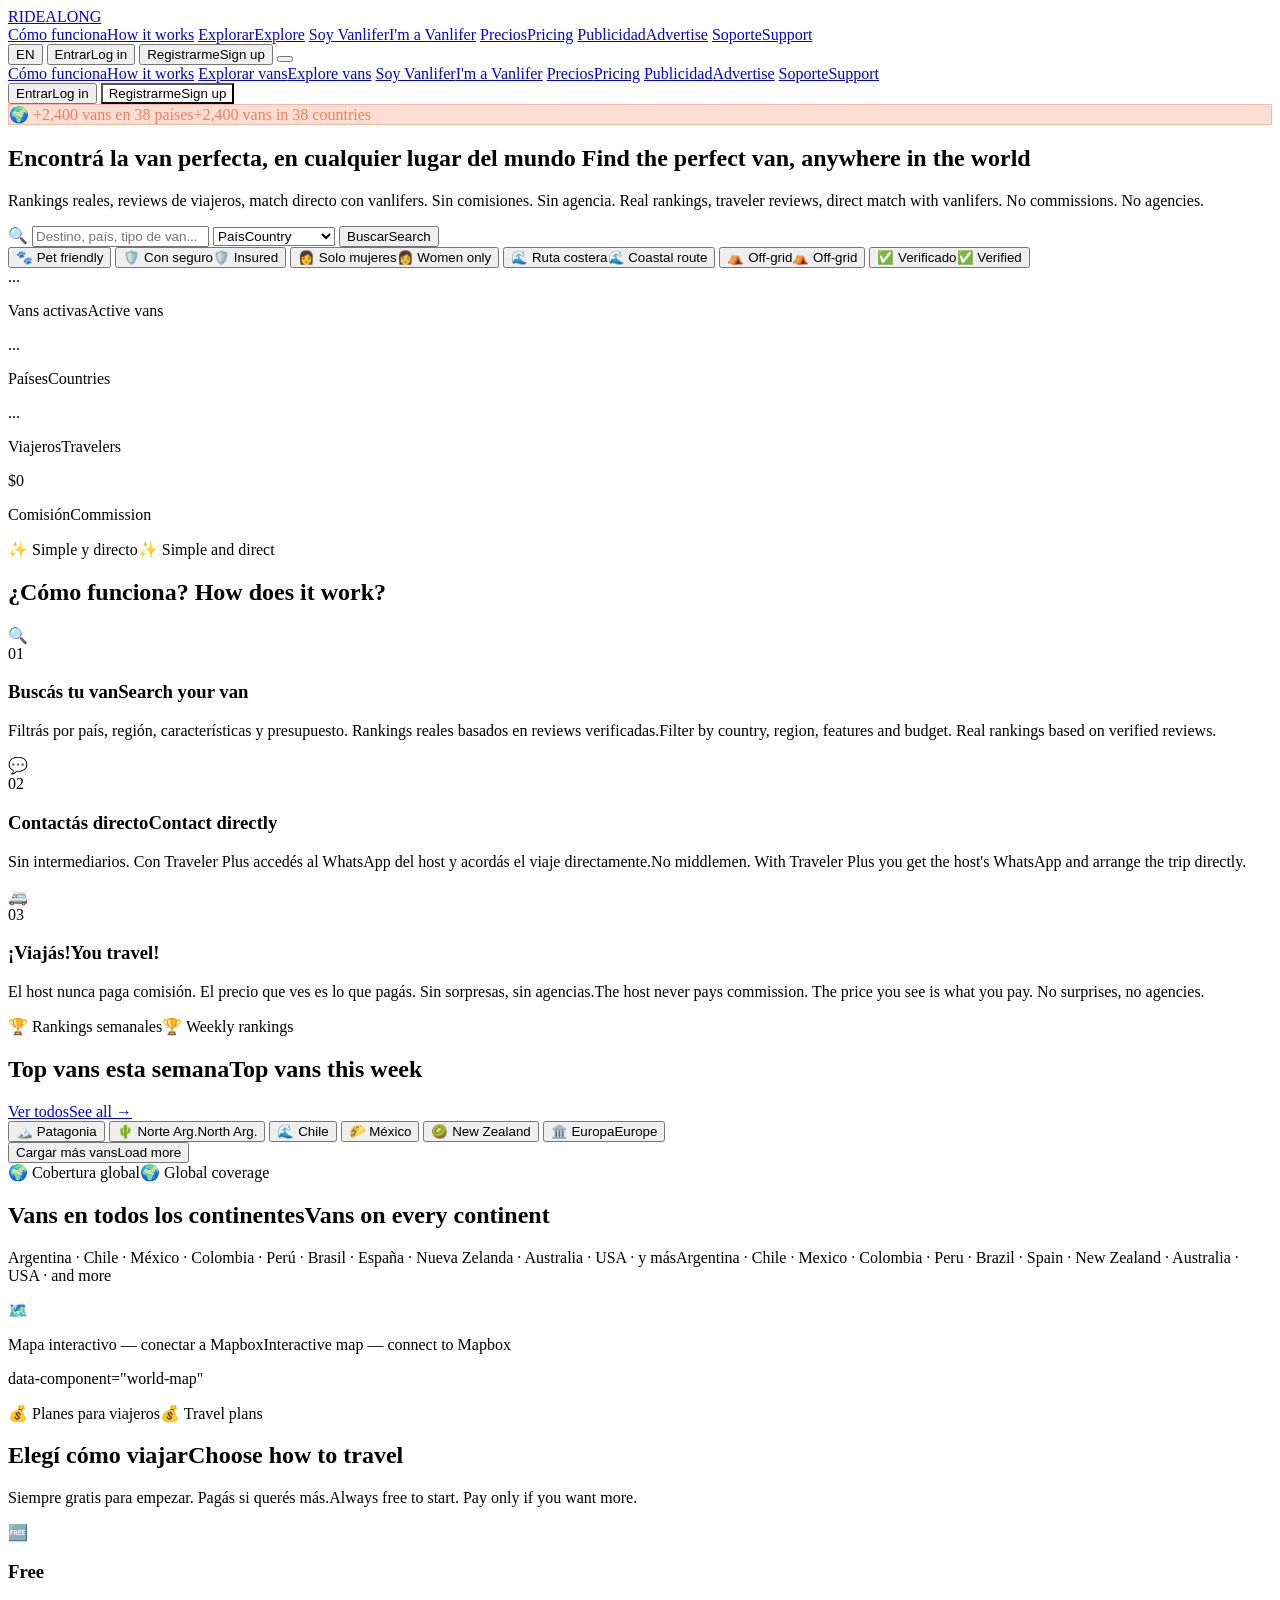
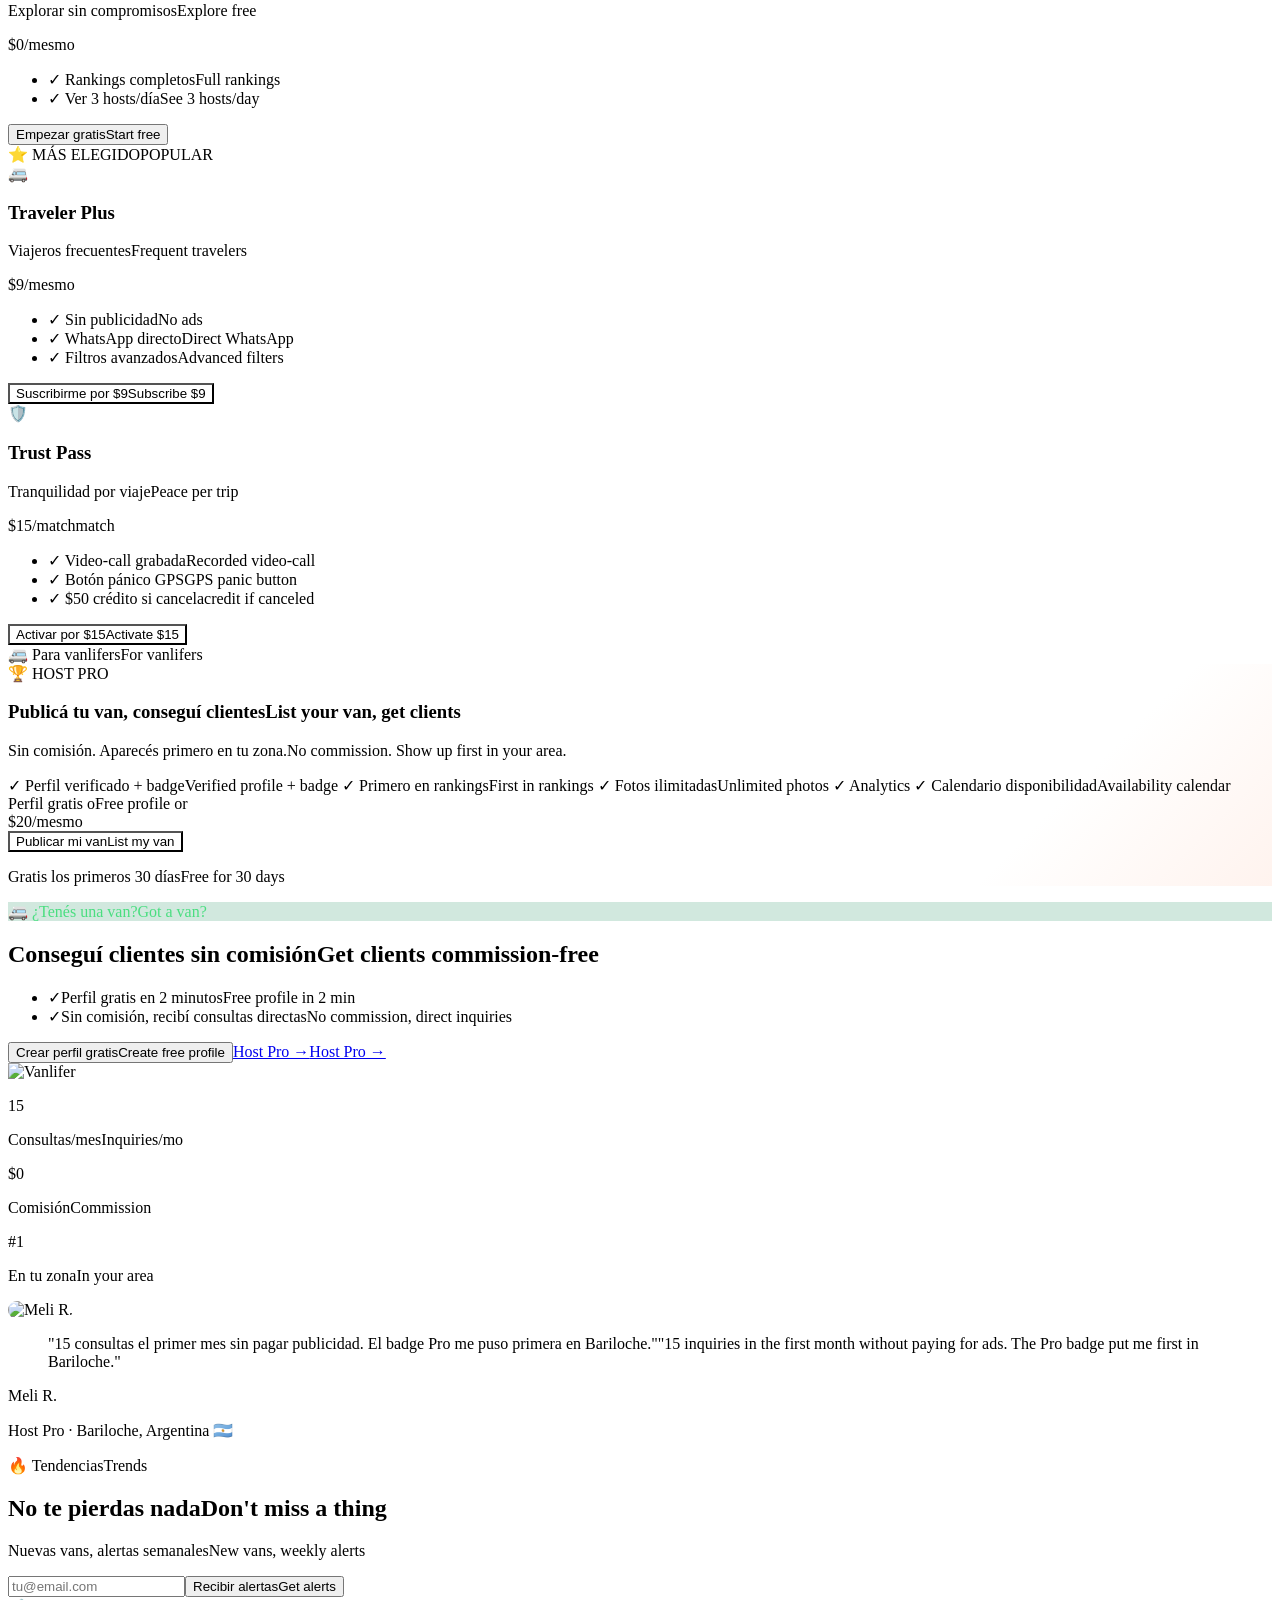
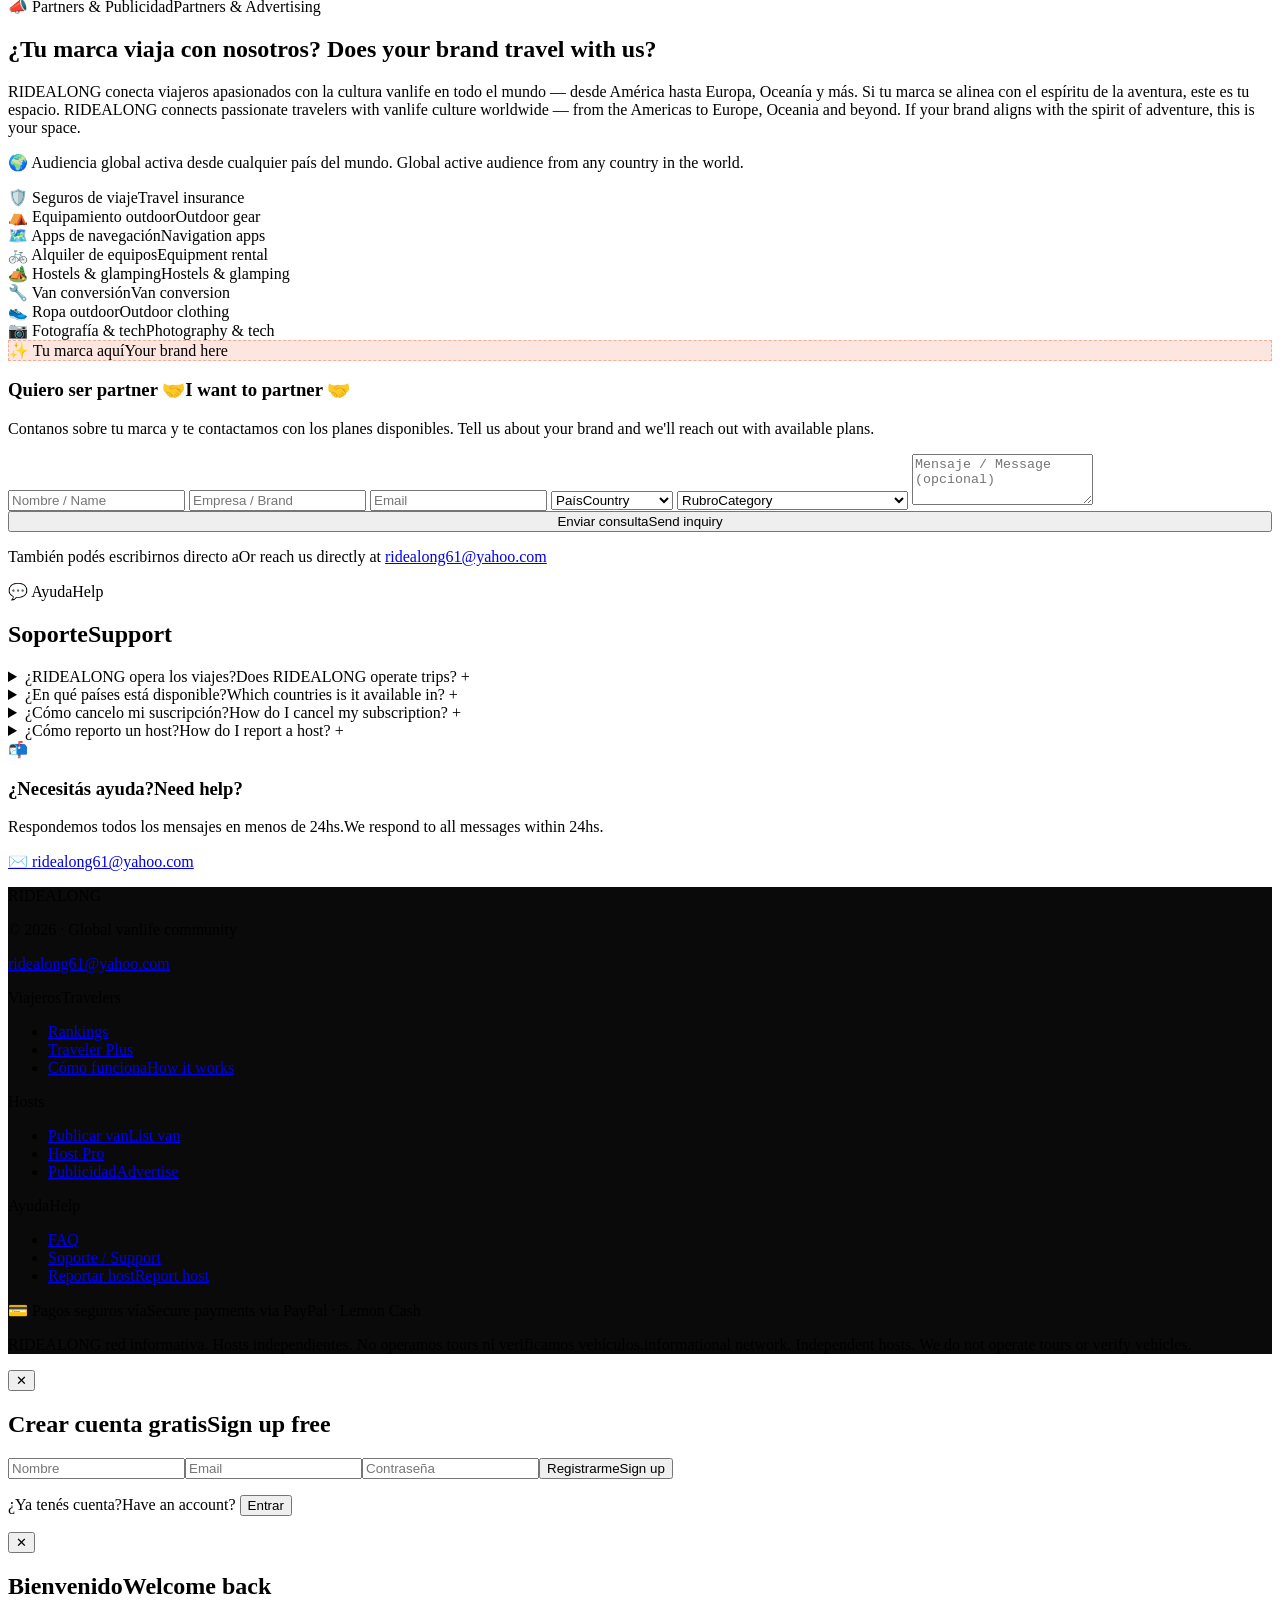
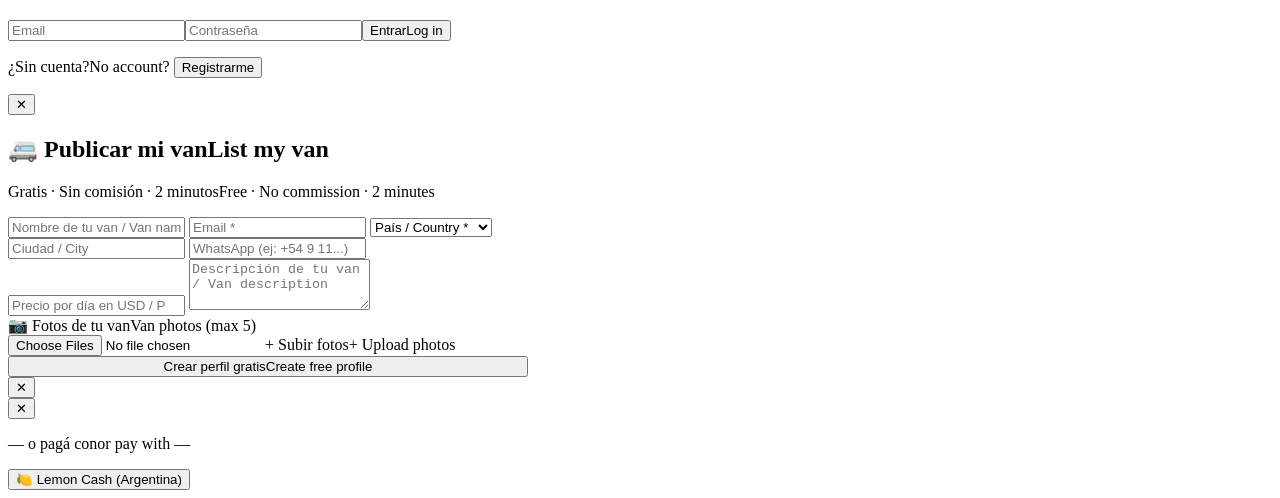
==== index.html @ 1cb4a9cb "Rename deepseek_html_20260612_bc95d0.html to index.html" ====
<!DOCTYPE html>
<html lang="es" data-lang="es">
<head>
  <meta charset="UTF-8">
  <meta name="viewport" content="width=device-width, initial-scale=1.0, maximum-scale=5.0, user-scalable=yes">
  <title>RIDEALONG — Find Your Van, Anywhere</title>
  <script src="https://cdn.tailwindcss.com"></script>
  <link href="https://fonts.googleapis.com/css2?family=Syne:wght@400;600;700;800&family=Inter:wght@400;500;600&display=swap" rel="stylesheet">
  <link rel="stylesheet" href="styles.css">
</head>
<body>

<nav>
  <div class="max-w-7xl mx-auto px-4 py-2 flex items-center justify-between">
    <a href="#" class="syne text-xl font-black text-white tracking-tight">RIDE<span style="color:var(--orange)">ALONG</span></a>
    <div class="hidden md:flex items-center gap-5 text-sm text-gray-300">
      <a href="#how" class="hover:text-white transition"><span class="lang-es">Cómo funciona</span><span class="lang-en">How it works</span></a>
      <a href="#explore" class="hover:text-white transition"><span class="lang-es">Explorar</span><span class="lang-en">Explore</span></a>
      <a href="#hosts" class="hover:text-white transition"><span class="lang-es">Soy Vanlifer</span><span class="lang-en">I'm a Vanlifer</span></a>
      <a href="#pricing" class="hover:text-white transition"><span class="lang-es">Precios</span><span class="lang-en">Pricing</span></a>
      <a href="#advertise" class="hover:text-white transition"><span class="lang-es">Publicidad</span><span class="lang-en">Advertise</span></a>
      <a href="#support" class="hover:text-white transition"><span class="lang-es">Soporte</span><span class="lang-en">Support</span></a>
    </div>
    <div class="flex items-center gap-2">
      <button onclick="toggleLang()" class="flex items-center justify-center text-xs font-semibold text-gray-400 hover:text-white transition border border-gray-700 rounded-full w-9 h-9" id="langBtn">EN</button>
      <button onclick="openModal('login')" class="text-sm text-gray-300 hover:text-white transition hidden sm:block"><span class="lang-es">Entrar</span><span class="lang-en">Log in</span></button>
      <button onclick="openModal('signup')" class="btn-primary text-sm py-2 px-3 hidden sm:inline-flex"><span class="lang-es">Registrarme</span><span class="lang-en">Sign up</span></button>
      <button onclick="toggleMobileMenu()" class="md:hidden flex flex-col gap-1.5 p-2" id="hamburger">
        <span class="block w-6 h-0.5 bg-white transition-all" id="hb1"></span>
        <span class="block w-6 h-0.5 bg-white transition-all" id="hb2"></span>
        <span class="block w-6 h-0.5 bg-white transition-all" id="hb3"></span>
      </button>
    </div>
  </div>
  <div id="mobileMenu" class="hidden md:hidden bg-black/95 border-t border-white/10 px-4 py-4 flex flex-col gap-3 text-sm text-gray-300">
    <a href="#how" onclick="closeMobileMenu()" class="py-2 border-b border-white/5"><span class="lang-es">Cómo funciona</span><span class="lang-en">How it works</span></a>
    <a href="#explore" onclick="closeMobileMenu()" class="py-2 border-b border-white/5"><span class="lang-es">Explorar vans</span><span class="lang-en">Explore vans</span></a>
    <a href="#hosts" onclick="closeMobileMenu()" class="py-2 border-b border-white/5"><span class="lang-es">Soy Vanlifer</span><span class="lang-en">I'm a Vanlifer</span></a>
    <a href="#pricing" onclick="closeMobileMenu()" class="py-2 border-b border-white/5"><span class="lang-es">Precios</span><span class="lang-en">Pricing</span></a>
    <a href="#advertise" onclick="closeMobileMenu()" class="py-2 border-b border-white/5"><span class="lang-es">Publicidad</span><span class="lang-en">Advertise</span></a>
    <a href="#support" onclick="closeMobileMenu()" class="py-2 border-b border-white/5"><span class="lang-es">Soporte</span><span class="lang-en">Support</span></a>
    <div class="flex gap-2 pt-2">
      <button onclick="openModal('login'); closeMobileMenu();" class="flex-1 py-2 rounded-xl border border-white/20 text-white text-sm"><span class="lang-es">Entrar</span><span class="lang-en">Log in</span></button>
      <button onclick="openModal('signup'); closeMobileMenu();" class="flex-1 py-2 rounded-xl font-bold text-sm text-white" style="background:var(--orange)"><span class="lang-es">Registrarme</span><span class="lang-en">Sign up</span></button>
    </div>
  </div>
</nav>

<section class="hero pt-16">
  <div class="hero-bg"></div>
  <div class="hero-gradient"></div>
  <div class="relative z-10 max-w-7xl mx-auto px-4 py-16 sm:py-24">
    <div class="max-w-3xl">
      <div class="badge mb-5" style="background:rgba(240,90,40,0.2); color:#F08060; border: 1px solid rgba(240,90,40,0.3);">
        🌍 <span class="lang-es">+2,400 vans en 38 países</span><span class="lang-en">+2,400 vans in 38 countries</span>
      </div>
      <h1 class="syne font-black text-white mb-5">
        <span class="lang-es-block">Encontrá la van perfecta, <span style="color:var(--amber)">en cualquier lugar del mundo</span></span>
        <span class="lang-en-block">Find the perfect van, <span style="color:var(--amber)">anywhere in the world</span></span>
      </h1>
      <p class="text-gray-300 mb-8 max-w-xl leading-relaxed">
        <span class="lang-es">Rankings reales, reviews de viajeros, match directo con vanlifers. Sin comisiones. Sin agencia.</span>
        <span class="lang-en">Real rankings, traveler reviews, direct match with vanlifers. No commissions. No agencies.</span>
      </p>
      <div class="search-bar mb-6">
        <span class="text-gray-400 hidden sm:inline">🔍</span>
        <input type="text" id="heroSearch" placeholder="Destino, país, tipo de van..." />
        <select id="countryFilter">
          <option value=""><span class="lang-es">País</span><span class="lang-en">Country</span></option>
          <option value="ar">Argentina 🇦🇷</option><option value="cl">Chile 🇨🇱</option><option value="mx">México 🇲🇽</option>
          <option value="co">Colombia 🇨🇴</option><option value="pe">Perú 🇵🇪</option><option value="br">Brasil 🇧🇷</option>
          <option value="us">USA 🇺🇸</option><option value="es">España 🇪🇸</option>
          <option value="nz">New Zealand 🇳🇿</option><option value="au">Australia 🇦🇺</option>
        </select>
        <button class="btn-primary" onclick="handleSearch()"><span class="lang-es">Buscar</span><span class="lang-en">Search</span></button>
      </div>
      <div class="scroll-x">
        <div class="flex gap-2" style="min-width: max-content;">
          <button class="pill active" onclick="togglePill(this)">🐾 Pet friendly</button>
          <button class="pill" onclick="togglePill(this)"><span class="lang-es">🛡️ Con seguro</span><span class="lang-en">🛡️ Insured</span></button>
          <button class="pill" onclick="togglePill(this)"><span class="lang-es">👩 Solo mujeres</span><span class="lang-en">👩 Women only</span></button>
          <button class="pill" onclick="togglePill(this)"><span class="lang-es">🌊 Ruta costera</span><span class="lang-en">🌊 Coastal route</span></button>
          <button class="pill" onclick="togglePill(this)"><span class="lang-es">⛺ Off-grid</span><span class="lang-en">⛺ Off-grid</span></button>
          <button class="pill" onclick="togglePill(this)"><span class="lang-es">✅ Verificado</span><span class="lang-en">✅ Verified</span></button>
        </div>
      </div>
    </div>
  </div>
</section>

<section style="background:var(--dark);" class="py-12 px-4">
  <div class="max-w-7xl mx-auto grid grid-cols-2 sm:grid-cols-4 gap-6 text-center">
    <div><div class="stat-num text-white" id="stat-vans">...</div><p class="text-gray-400 text-sm mt-2"><span class="lang-es">Vans activas</span><span class="lang-en">Active vans</span></p></div>
    <div><div class="stat-num" style="color:var(--orange)" id="stat-countries">...</div><p class="text-gray-400 text-sm mt-2"><span class="lang-es">Países</span><span class="lang-en">Countries</span></p></div>
    <div><div class="stat-num text-white" id="stat-travelers">...</div><p class="text-gray-400 text-sm mt-2"><span class="lang-es">Viajeros</span><span class="lang-en">Travelers</span></p></div>
    <div><div class="stat-num" style="color:var(--amber)">$0</div><p class="text-gray-400 text-sm mt-2"><span class="lang-es">Comisión</span><span class="lang-en">Commission</span></p></div>
  </div>
</section>

<section id="how" class="py-20 px-4" style="background:var(--sand);">
  <div class="max-w-7xl mx-auto">
    <div class="section-label text-center"><span class="lang-es">✨ Simple y directo</span><span class="lang-en">✨ Simple and direct</span></div>
    <h2 class="syne text-3xl sm:text-5xl font-black text-center mb-14">
      <span class="lang-es-block">¿Cómo funciona?</span>
      <span class="lang-en-block">How does it work?</span>
    </h2>
    <div class="grid grid-cols-1 md:grid-cols-3 gap-8">
      <div class="text-center p-6 bg-white rounded-3xl shadow-sm">
        <div class="text-5xl mb-4">🔍</div>
        <div class="syne text-4xl font-black mb-2" style="color:var(--orange)">01</div>
        <h3 class="syne text-xl font-black mb-3"><span class="lang-es">Buscás tu van</span><span class="lang-en">Search your van</span></h3>
        <p class="text-gray-500 text-sm leading-relaxed"><span class="lang-es">Filtrás por país, región, características y presupuesto. Rankings reales basados en reviews verificadas.</span><span class="lang-en">Filter by country, region, features and budget. Real rankings based on verified reviews.</span></p>
      </div>
      <div class="text-center p-6 rounded-3xl shadow-sm text-white" style="background:var(--dark);">
        <div class="text-5xl mb-4">💬</div>
        <div class="syne text-4xl font-black mb-2" style="color:var(--amber)">02</div>
        <h3 class="syne text-xl font-black mb-3"><span class="lang-es">Contactás directo</span><span class="lang-en">Contact directly</span></h3>
        <p class="text-gray-400 text-sm leading-relaxed"><span class="lang-es">Sin intermediarios. Con Traveler Plus accedés al WhatsApp del host y acordás el viaje directamente.</span><span class="lang-en">No middlemen. With Traveler Plus you get the host's WhatsApp and arrange the trip directly.</span></p>
      </div>
      <div class="text-center p-6 bg-white rounded-3xl shadow-sm">
        <div class="text-5xl mb-4">🚐</div>
        <div class="syne text-4xl font-black mb-2" style="color:var(--green)">03</div>
        <h3 class="syne text-xl font-black mb-3"><span class="lang-es">¡Viajás!</span><span class="lang-en">You travel!</span></h3>
        <p class="text-gray-500 text-sm leading-relaxed"><span class="lang-es">El host nunca paga comisión. El precio que ves es lo que pagás. Sin sorpresas, sin agencias.</span><span class="lang-en">The host never pays commission. The price you see is what you pay. No surprises, no agencies.</span></p>
      </div>
    </div>
  </div>
</section>

<section id="explore" class="py-16 px-4 max-w-7xl mx-auto">
  <div class="section-label"><span class="lang-es">🏆 Rankings semanales</span><span class="lang-en">🏆 Weekly rankings</span></div>
  <div class="flex flex-col sm:flex-row sm:items-end justify-between mb-8 gap-4">
    <h2 class="syne text-3xl sm:text-4xl md:text-5xl font-black"><span class="lang-es-block">Top vans esta semana</span><span class="lang-en-block">Top vans this week</span></h2>
    <a href="#" class="btn-outline self-start"><span class="lang-es">Ver todos</span><span class="lang-en">See all</span> →</a>
  </div>
  <div class="scroll-x mb-6">
    <div class="flex gap-2" style="min-width: max-content;">
      <button class="pill active" onclick="switchTab(this, 'patagonia')">🏔️ Patagonia</button>
      <button class="pill" onclick="switchTab(this, 'norte')">🌵 <span class="lang-es">Norte Arg.</span><span class="lang-en">North Arg.</span></button>
      <button class="pill" onclick="switchTab(this, 'chile')">🌊 Chile</button>
      <button class="pill" onclick="switchTab(this, 'mexico')">🌮 México</button>
      <button class="pill" onclick="switchTab(this, 'newzealand')">🥝 New Zealand</button>
      <button class="pill" onclick="switchTab(this, 'europe')">🏛️ <span class="lang-es">Europa</span><span class="lang-en">Europe</span></button>
    </div>
  </div>
  <div class="grid grid-cols-1 md:grid-cols-3 gap-5" id="vanGrid"></div>
  <div class="text-center mt-8"><button class="btn-outline py-3 px-6" onclick="loadMore()"><span class="lang-es">Cargar más vans</span><span class="lang-en">Load more</span></button></div>
</section>

<section class="py-16 px-4" style="background:var(--dark);">
  <div class="max-w-7xl mx-auto">
    <div class="section-label" style="color:var(--amber)"><span class="lang-es">🌍 Cobertura global</span><span class="lang-en">🌍 Global coverage</span></div>
    <h2 class="syne text-3xl sm:text-4xl md:text-5xl font-black text-white mb-3"><span class="lang-es-block">Vans en todos los continentes</span><span class="lang-en-block">Vans on every continent</span></h2>
    <p class="text-gray-400 mb-8 text-base"><span class="lang-es">Argentina · Chile · México · Colombia · Perú · Brasil · España · Nueva Zelanda · Australia · USA · y más</span><span class="lang-en">Argentina · Chile · Mexico · Colombia · Peru · Brazil · Spain · New Zealand · Australia · USA · and more</span></p>
    <div class="world-map-placeholder"><div class="text-center text-gray-400"><div class="text-5xl mb-3">🗺️</div><p class="text-sm"><span class="lang-es">Mapa interactivo — conectar a Mapbox</span><span class="lang-en">Interactive map — connect to Mapbox</span></p><p class="text-xs text-gray-600 mt-1">data-component="world-map"</p></div>
      <div style="position:absolute;top:45%;left:28%;width:10px;height:10px;background:var(--orange);border-radius:50%;box-shadow:0 0 12px var(--orange);animation:pulse 2s infinite;"></div>
      <div style="position:absolute;top:55%;left:25%;width:8px;height:8px;background:var(--amber);border-radius:50%;box-shadow:0 0 10px var(--amber);animation:pulse 2.3s infinite;"></div>
      <div style="position:absolute;top:40%;left:48%;width:8px;height:8px;background:var(--orange);border-radius:50%;box-shadow:0 0 10px var(--orange);animation:pulse 1.8s infinite;"></div>
      <div style="position:absolute;top:35%;left:75%;width:10px;height:10px;background:var(--amber);border-radius:50%;box-shadow:0 0 12px var(--amber);animation:pulse 2.5s infinite;"></div>
      <div style="position:absolute;top:62%;left:82%;width:8px;height:8px;background:var(--orange);border-radius:50%;animation:pulse 2s infinite;"></div>
      <div style="position:absolute;top:30%;left:20%;width:7px;height:7px;background:var(--amber);border-radius:50%;animation:pulse 2.8s infinite;"></div>
    </div>
  </div>
</section>

<section id="pricing" class="py-16 px-4" style="background:var(--sand);">
  <div class="max-w-7xl mx-auto">
    <div class="section-label text-center"><span class="lang-es">💰 Planes para viajeros</span><span class="lang-en">💰 Travel plans</span></div>
    <h2 class="syne text-3xl sm:text-4xl md:text-5xl font-black text-center mb-3"><span class="lang-es-block">Elegí cómo viajar</span><span class="lang-en-block">Choose how to travel</span></h2>
    <p class="text-center text-gray-500 mb-10"><span class="lang-es">Siempre gratis para empezar. Pagás si querés más.</span><span class="lang-en">Always free to start. Pay only if you want more.</span></p>
    <div class="grid grid-cols-1 md:grid-cols-3 gap-5 max-w-5xl mx-auto">
      <div class="plan-card"><div class="text-3xl mb-3">🆓</div><h3 class="syne text-2xl font-black mb-1">Free</h3><p class="text-gray-400 text-sm mb-4"><span class="lang-es">Explorar sin compromisos</span><span class="lang-en">Explore free</span></p><div class="text-4xl font-black mb-5">$0<span class="text-base text-gray-400">/<span class="lang-es">mes</span><span class="lang-en">mo</span></span></div><ul class="space-y-2 mb-6 text-sm"><li>✓ <span class="lang-es">Rankings completos</span><span class="lang-en">Full rankings</span></li><li>✓ <span class="lang-es">Ver 3 hosts/día</span><span class="lang-en">See 3 hosts/day</span></li></ul><button onclick="openModal('signup')" class="w-full py-3 rounded-full border border-gray-300 font-semibold"><span class="lang-es">Empezar gratis</span><span class="lang-en">Start free</span></button></div>
      <div class="plan-card plan-popular relative"><div class="absolute -top-3 left-1/2 -translate-x-1/2 bg-orange-500 text-white text-xs px-4 py-1.5 rounded-full font-bold">⭐ <span class="lang-es">MÁS ELEGIDO</span><span class="lang-en">POPULAR</span></div><div class="text-3xl mb-3">🚐</div><h3 class="syne text-2xl font-black text-white mb-1">Traveler Plus</h3><p class="text-gray-400 text-sm mb-4"><span class="lang-es">Viajeros frecuentes</span><span class="lang-en">Frequent travelers</span></p><div class="text-4xl font-black mb-5 text-white">$9<span class="text-base text-gray-400">/<span class="lang-es">mes</span><span class="lang-en">mo</span></span></div><ul class="space-y-2 mb-6 text-sm text-gray-300"><li>✓ <span class="lang-es">Sin publicidad</span><span class="lang-en">No ads</span></li><li>✓ <span class="lang-es">WhatsApp directo</span><span class="lang-en">Direct WhatsApp</span></li><li>✓ <span class="lang-es">Filtros avanzados</span><span class="lang-en">Advanced filters</span></li></ul><button onclick="openPayment('traveler_plus')" class="w-full py-3 rounded-full font-bold text-white shadow-lg" style="background:var(--orange)"><span class="lang-es">Suscribirme por $9</span><span class="lang-en">Subscribe $9</span></button></div>
      <div class="plan-card"><div class="text-3xl mb-3">🛡️</div><h3 class="syne text-2xl font-black mb-1" style="color:var(--green)">Trust Pass</h3><p class="text-gray-400 text-sm mb-4"><span class="lang-es">Tranquilidad por viaje</span><span class="lang-en">Peace per trip</span></p><div class="text-4xl font-black mb-5" style="color:var(--green)">$15<span class="text-base text-gray-400">/<span class="lang-es">match</span><span class="lang-en">match</span></span></div><ul class="space-y-2 mb-6 text-sm"><li>✓ <span class="lang-es">Video-call grabada</span><span class="lang-en">Recorded video-call</span></li><li>✓ <span class="lang-es">Botón pánico GPS</span><span class="lang-en">GPS panic button</span></li><li>✓ $50 <span class="lang-es">crédito si cancela</span><span class="lang-en">credit if canceled</span></li></ul><button onclick="openPayment('trust_pass')" class="w-full py-3 rounded-full font-bold text-white shadow-md" style="background:var(--green)"><span class="lang-es">Activar por $15</span><span class="lang-en">Activate $15</span></button></div>
    </div>
    <div class="mt-10 max-w-5xl mx-auto">
      <div class="section-label text-center mt-2">🚐 <span class="lang-es">Para vanlifers</span><span class="lang-en">For vanlifers</span></div>
      <div class="plan-card relative mt-4" style="border:2px solid var(--orange); background: linear-gradient(135deg, #fff 80%, #FFF3EE 100%);">
        <div class="absolute -top-3 left-6 bg-orange-500 text-white text-xs px-4 py-1.5 rounded-full font-bold">🏆 HOST PRO</div>
        <div class="flex flex-col md:flex-row md:items-center justify-between gap-6 pt-4">
          <div class="flex-1">
            <h3 class="syne text-2xl font-black mb-1"><span class="lang-es">Publicá tu van, conseguí clientes</span><span class="lang-en">List your van, get clients</span></h3>
            <p class="text-gray-500 text-sm mb-4"><span class="lang-es">Sin comisión. Aparecés primero en tu zona.</span><span class="lang-en">No commission. Show up first in your area.</span></p>
            <div class="flex flex-wrap gap-3 text-sm">
              <span>✓ <span class="lang-es">Perfil verificado + badge</span><span class="lang-en">Verified profile + badge</span></span>
              <span>✓ <span class="lang-es">Primero en rankings</span><span class="lang-en">First in rankings</span></span>
              <span>✓ <span class="lang-es">Fotos ilimitadas</span><span class="lang-en">Unlimited photos</span></span>
              <span>✓ Analytics</span>
              <span>✓ <span class="lang-es">Calendario disponibilidad</span><span class="lang-en">Availability calendar</span></span>
            </div>
          </div>
          <div class="flex flex-col items-center gap-3 md:min-w-[180px]">
            <div>
              <div class="text-xs text-gray-400 text-center mb-1"><span class="lang-es">Perfil gratis o</span><span class="lang-en">Free profile or</span></div>
              <div class="text-4xl font-black text-center" style="color:var(--orange)">$20<span class="text-base font-normal text-gray-400">/<span class="lang-es">mes</span><span class="lang-en">mo</span></span></div>
            </div>
            <button onclick="openPayment('host_pro')" class="btn-primary w-full justify-center" style="background:var(--orange)">
              <span class="lang-es">Publicar mi van</span><span class="lang-en">List my van</span>
            </button>
            <p class="text-xs text-gray-400 text-center"><span class="lang-es">Gratis los primeros 30 días</span><span class="lang-en">Free for 30 days</span></p>
          </div>
        </div>
      </div>
    </div>
  </div>
</section>

<section id="hosts" class="py-16 px-4" style="background:var(--dark);">
  <div class="max-w-7xl mx-auto grid md:grid-cols-2 gap-12 items-center">
    <div><div class="badge mb-4" style="background:rgba(26,138,90,0.2); color:#4ADE80;">🚐 <span class="lang-es">¿Tenés una van?</span><span class="lang-en">Got a van?</span></div><h2 class="syne text-3xl sm:text-4xl md:text-5xl font-black text-white mb-5"><span class="lang-es-block">Conseguí clientes <span style="color:var(--orange)">sin comisión</span></span><span class="lang-en-block">Get clients <span style="color:var(--orange)">commission-free</span></span></h2><ul class="space-y-3 mb-6"><li class="flex gap-2 text-gray-300"><span class="text-green-400 text-xl">✓</span><span><span class="lang-es">Perfil gratis en 2 minutos</span><span class="lang-en">Free profile in 2 min</span></span></li><li class="flex gap-2 text-gray-300"><span class="text-green-400 text-xl">✓</span><span><span class="lang-es">Sin comisión, recibí consultas directas</span><span class="lang-en">No commission, direct inquiries</span></span></li></ul><div class="flex flex-wrap gap-3"><button onclick="openModal('host-signup')" class="btn-primary" style="width:auto"><span class="lang-es">Crear perfil gratis</span><span class="lang-en">Create free profile</span></button><a href="#" class="btn-ghost" style="width:auto"><span class="lang-es">Host Pro →</span><span class="lang-en">Host Pro →</span></a></div></div>
    <div><img src="https://res.cloudinary.com/ds2udm1nc/image/upload/v1781063007/img5_kiceeq.png" alt="Vanlifer" class="rounded-2xl shadow-2xl w-full"><div class="mt-4 grid grid-cols-3 gap-3"><div class="rounded-xl p-4 text-center bg-white/5"><p class="text-2xl font-black text-white">15</p><p class="text-xs text-gray-400"><span class="lang-es">Consultas/mes</span><span class="lang-en">Inquiries/mo</span></p></div><div class="rounded-xl p-4 text-center bg-orange-500/20"><p class="text-2xl font-black" style="color:var(--orange)">$0</p><p class="text-xs text-gray-400"><span class="lang-es">Comisión</span><span class="lang-en">Commission</span></p></div><div class="rounded-xl p-4 text-center bg-white/5"><p class="text-2xl font-black text-white">#1</p><p class="text-xs text-gray-400"><span class="lang-es">En tu zona</span><span class="lang-en">In your area</span></p></div></div></div>
  </div>
</section>

<section class="py-16 px-4" style="background:var(--sand);">
  <div class="max-w-3xl mx-auto text-center">
    <img src="https://res.cloudinary.com/ds2udm1nc/image/upload/v1781063009/img8_uh6slq.png" alt="Meli R." class="testimonial-img" style="width:80px;height:80px;border-radius:999px;object-fit:cover;margin:0 auto;border:4px solid var(--orange);">
    <blockquote class="syne text-2xl sm:text-3xl md:text-4xl font-bold text-gray-800 my-5 leading-tight"><span class="lang-es">"15 consultas el primer mes sin pagar publicidad. El badge Pro me puso primera en Bariloche."</span><span class="lang-en">"15 inquiries in the first month without paying for ads. The Pro badge put me first in Bariloche."</span></blockquote>
    <p class="font-bold">Meli R.</p><p class="text-sm" style="color:var(--orange)">Host Pro · Bariloche, Argentina 🇦🇷</p>
  </div>
</section>

<section class="py-16 px-4" style="background:var(--dark);">
  <div class="max-w-3xl mx-auto text-center"><div class="section-label" style="color:var(--amber)">🔥 <span class="lang-es">Tendencias</span><span class="lang-en">Trends</span></div><h2 class="syne text-3xl sm:text-4xl md:text-5xl font-black text-white mb-4"><span class="lang-es-block">No te pierdas nada</span><span class="lang-en-block">Don't miss a thing</span></h2><p class="text-gray-400 mb-8"><span class="lang-es">Nuevas vans, alertas semanales</span><span class="lang-en">New vans, weekly alerts</span></p><div class="flex flex-col sm:flex-row gap-3 max-w-md mx-auto"><input type="email" id="newsletterEmail" class="form-input flex-1 rounded-full" placeholder="tu@email.com"><button onclick="subscribeNewsletter()" class="btn-primary rounded-full px-6" style="width:auto"><span class="lang-es">Recibir alertas</span><span class="lang-en">Get alerts</span></button></div></div>
</section>

<section id="advertise" class="py-20 px-4" style="background:var(--dark);">
  <div class="max-w-5xl mx-auto">
    <div class="section-label" style="color:var(--amber)">📣 <span class="lang-es">Partners & Publicidad</span><span class="lang-en">Partners & Advertising</span></div>
    <h2 class="syne text-3xl sm:text-5xl font-black text-white mb-4">
      <span class="lang-es-block">¿Tu marca viaja con nosotros?</span>
      <span class="lang-en-block">Does your brand travel with us?</span>
    </h2>
    <p class="text-gray-400 text-lg mb-4">
      <span class="lang-es">RIDEALONG conecta viajeros apasionados con la cultura vanlife en todo el mundo — desde América hasta Europa, Oceanía y más. Si tu marca se alinea con el espíritu de la aventura, este es tu espacio.</span>
      <span class="lang-en">RIDEALONG connects passionate travelers with vanlife culture worldwide — from the Americas to Europe, Oceania and beyond. If your brand aligns with the spirit of adventure, this is your space.</span>
    </p>
    <p class="text-gray-500 text-sm mb-10">
      🌍 <span class="lang-es">Audiencia global activa desde cualquier país del mundo.</span>
      <span class="lang-en">Global active audience from any country in the world.</span>
    </p>
    <div class="grid grid-cols-2 sm:grid-cols-3 gap-3 mb-12">
      <div class="rounded-2xl p-4 text-center" style="background:rgba(255,255,255,0.05);">🛡️ <span class="text-gray-300 text-sm"><span class="lang-es">Seguros de viaje</span><span class="lang-en">Travel insurance</span></span></div>
      <div class="rounded-2xl p-4 text-center" style="background:rgba(255,255,255,0.05);">⛺ <span class="text-gray-300 text-sm"><span class="lang-es">Equipamiento outdoor</span><span class="lang-en">Outdoor gear</span></span></div>
      <div class="rounded-2xl p-4 text-center" style="background:rgba(255,255,255,0.05);">🗺️ <span class="text-gray-300 text-sm"><span class="lang-es">Apps de navegación</span><span class="lang-en">Navigation apps</span></span></div>
      <div class="rounded-2xl p-4 text-center" style="background:rgba(255,255,255,0.05);">🚲 <span class="text-gray-300 text-sm"><span class="lang-es">Alquiler de equipos</span><span class="lang-en">Equipment rental</span></span></div>
      <div class="rounded-2xl p-4 text-center" style="background:rgba(255,255,255,0.05);">🏕️ <span class="text-gray-300 text-sm"><span class="lang-es">Hostels & glamping</span><span class="lang-en">Hostels & glamping</span></span></div>
      <div class="rounded-2xl p-4 text-center" style="background:rgba(255,255,255,0.05);">🔧 <span class="text-gray-300 text-sm"><span class="lang-es">Van conversión</span><span class="lang-en">Van conversion</span></span></div>
      <div class="rounded-2xl p-4 text-center" style="background:rgba(255,255,255,0.05);">👟 <span class="text-gray-300 text-sm"><span class="lang-es">Ropa outdoor</span><span class="lang-en">Outdoor clothing</span></span></div>
      <div class="rounded-2xl p-4 text-center" style="background:rgba(255,255,255,0.05);">📷 <span class="text-gray-300 text-sm"><span class="lang-es">Fotografía & tech</span><span class="lang-en">Photography & tech</span></span></div>
      <div class="rounded-2xl p-4 text-center" style="background:rgba(240,90,40,0.15); border:1px dashed rgba(240,90,40,0.4);">✨ <span class="text-orange-400 text-sm font-semibold"><span class="lang-es">Tu marca aquí</span><span class="lang-en">Your brand here</span></span></div>
    </div>
    <div class="bg-white/5 rounded-3xl p-8 max-w-2xl mx-auto border border-white/10">
      <h3 class="syne text-2xl font-black text-white mb-2 text-center">
        <span class="lang-es">Quiero ser partner 🤝</span><span class="lang-en">I want to partner 🤝</span>
      </h3>
      <p class="text-gray-400 text-sm text-center mb-6">
        <span class="lang-es">Contanos sobre tu marca y te contactamos con los planes disponibles.</span>
        <span class="lang-en">Tell us about your brand and we'll reach out with available plans.</span>
      </p>
      <div class="space-y-3">
        <input type="text" id="adv-name" class="form-input" placeholder="Nombre / Name">
        <input type="text" id="adv-brand" class="form-input" placeholder="Empresa / Brand">
        <input type="email" id="adv-email" class="form-input" placeholder="Email">
        <select id="adv-country" class="form-input">
          <option value=""><span class="lang-es">País</span><span class="lang-en">Country</span></option>
          <option value="ar">Argentina 🇦🇷</option><option value="cl">Chile 🇨🇱</option><option value="mx">México 🇲🇽</option>
          <option value="co">Colombia 🇨🇴</option><option value="br">Brasil 🇧🇷</option><option value="us">USA 🇺🇸</option>
          <option value="es">España 🇪🇸</option><option value="nz">New Zealand 🇳🇿</option><option value="au">Australia 🇦🇺</option>
          <option value="other">Otro / Other 🌍</option>
        </select>
        <select id="adv-category" class="form-input">
          <option value=""><span class="lang-es">Rubro</span><span class="lang-en">Category</span></option>
          <option value="seguros"><span class="lang-es">Seguros de viaje</span><span class="lang-en">Travel insurance</span></option>
          <option value="outdoor"><span class="lang-es">Equipamiento outdoor</span><span class="lang-en">Outdoor gear</span></option>
          <option value="tech">Tech / Apps</option>
          <option value="alojamiento"><span class="lang-es">Alojamiento</span><span class="lang-en">Accommodation</span></option>
          <option value="van"><span class="lang-es">Van / Autos</span><span class="lang-en">Van / Cars</span></option>
          <option value="otro"><span class="lang-es">Otro</span><span class="lang-en">Other</span></option>
        </select>
        <textarea id="adv-message" class="form-input" rows="3" placeholder="Mensaje / Message (opcional)"></textarea>
        <button onclick="handleAdvertiseForm()" class="btn-primary w-full py-3 justify-center" style="width:100%">
          <span class="lang-es">Enviar consulta</span><span class="lang-en">Send inquiry</span>
        </button>
      </div>
      <p class="text-center text-xs text-gray-600 mt-3">
        <span class="lang-es">También podés escribirnos directo a</span><span class="lang-en">Or reach us directly at</span>
        <a href="mailto:ridealong61@yahoo.com" class="text-orange-400 ml-1">ridealong61@yahoo.com</a>
      </p>
    </div>
  </div>
</section>

<section id="support" class="py-20 px-4" style="background:var(--sand);">
  <div class="max-w-4xl mx-auto">
    <div class="section-label text-center">💬 <span class="lang-es">Ayuda</span><span class="lang-en">Help</span></div>
    <h2 class="syne text-3xl sm:text-5xl font-black text-center mb-12">
      <span class="lang-es-block">Soporte</span><span class="lang-en-block">Support</span>
    </h2>
    <div class="space-y-4 mb-12">
      <details class="bg-white rounded-2xl p-5 cursor-pointer group">
        <summary class="font-bold flex justify-between items-center">
          <span class="lang-es">¿RIDEALONG opera los viajes?</span><span class="lang-en">Does RIDEALONG operate trips?</span>
          <span class="text-orange-500 text-xl">+</span>
        </summary>
        <p class="text-gray-500 text-sm mt-3 leading-relaxed"><span class="lang-es">No. Somos una red informativa. Los hosts son independientes y operan sus propias vans. El acuerdo es directo entre viajero y host.</span><span class="lang-en">No. We're an informational network. Hosts are independent and operate their own vans. The agreement is directly between traveler and host.</span></p>
      </details>
      <details class="bg-white rounded-2xl p-5 cursor-pointer">
        <summary class="font-bold flex justify-between items-center">
          <span class="lang-es">¿En qué países está disponible?</span><span class="lang-en">Which countries is it available in?</span>
          <span class="text-orange-500 text-xl">+</span>
        </summary>
        <p class="text-gray-500 text-sm mt-3 leading-relaxed"><span class="lang-es">En todo el mundo. Cualquier vanlifer de cualquier país puede publicar su van gratis.</span><span class="lang-en">Worldwide. Any vanlifer from any country can list their van for free.</span></p>
      </details>
      <details class="bg-white rounded-2xl p-5 cursor-pointer">
        <summary class="font-bold flex justify-between items-center">
          <span class="lang-es">¿Cómo cancelo mi suscripción?</span><span class="lang-en">How do I cancel my subscription?</span>
          <span class="text-orange-500 text-xl">+</span>
        </summary>
        <p class="text-gray-500 text-sm mt-3 leading-relaxed"><span class="lang-es">Escribinos a ridealong61@yahoo.com con tu email y procesamos la cancelación en 24hs.</span><span class="lang-en">Email us at ridealong61@yahoo.com with your email and we'll process the cancellation within 24hs.</span></p>
      </details>
      <details class="bg-white rounded-2xl p-5 cursor-pointer">
        <summary class="font-bold flex justify-between items-center">
          <span class="lang-es">¿Cómo reporto un host?</span><span class="lang-en">How do I report a host?</span>
          <span class="text-orange-500 text-xl">+</span>
        </summary>
        <p class="text-gray-500 text-sm mt-3 leading-relaxed"><span class="lang-es">Escribinos a ridealong61@yahoo.com con el nombre del perfil y el motivo. Revisamos en menos de 48hs.</span><span class="lang-en">Email ridealong61@yahoo.com with the profile name and reason. We review within 48hs.</span></p>
      </details>
    </div>
    <div class="text-center bg-white rounded-3xl p-8 shadow-sm">
      <div class="text-4xl mb-3">📬</div>
      <h3 class="syne text-2xl font-black mb-2"><span class="lang-es">¿Necesitás ayuda?</span><span class="lang-en">Need help?</span></h3>
      <p class="text-gray-500 mb-5"><span class="lang-es">Respondemos todos los mensajes en menos de 24hs.</span><span class="lang-en">We respond to all messages within 24hs.</span></p>
      <a href="mailto:ridealong61@yahoo.com" class="btn-primary justify-center" style="display:inline-flex; width:auto;">
        ✉️ ridealong61@yahoo.com
      </a>
    </div>
  </div>
</section>

<footer style="background:#0A0A0A;" class="pt-12 pb-6 px-4"><div class="max-w-7xl mx-auto grid grid-cols-2 md:grid-cols-4 gap-8 mb-8">
  <div><p class="syne text-xl font-black mb-2">RIDE<span style="color:var(--orange)">ALONG</span></p><p class="text-gray-500 text-xs mb-2">© 2026 · Global vanlife community</p><a href="mailto:ridealong61@yahoo.com" class="text-xs text-orange-400">ridealong61@yahoo.com</a></div>
  <div><p class="font-bold mb-3 text-sm" style="color:var(--orange)"><span class="lang-es">Viajeros</span><span class="lang-en">Travelers</span></p><ul class="space-y-2 text-xs text-gray-500"><li><a href="#explore" class="hover:text-orange-400">Rankings</a></li><li><a href="#pricing" class="hover:text-orange-400">Traveler Plus</a></li><li><a href="#how" class="hover:text-orange-400"><span class="lang-es">Cómo funciona</span><span class="lang-en">How it works</span></a></li></ul></div>
  <div><p class="font-bold mb-3 text-sm" style="color:var(--orange)">Hosts</p><ul class="space-y-2 text-xs text-gray-500"><li><a href="#hosts" class="hover:text-orange-400"><span class="lang-es">Publicar van</span><span class="lang-en">List van</span></a></li><li><a href="#pricing" class="hover:text-orange-400">Host Pro</a></li><li><a href="#advertise" class="hover:text-orange-400"><span class="lang-es">Publicidad</span><span class="lang-en">Advertise</span></a></li></ul></div>
  <div><p class="font-bold mb-3 text-sm" style="color:var(--orange)"><span class="lang-es">Ayuda</span><span class="lang-en">Help</span></p><ul class="space-y-2 text-xs text-gray-500"><li><a href="#support" class="hover:text-orange-400">FAQ</a></li><li><a href="mailto:ridealong61@yahoo.com" class="hover:text-orange-400">Soporte / Support</a></li><li><a href="mailto:ridealong61@yahoo.com" class="hover:text-orange-400"><span class="lang-es">Reportar host</span><span class="lang-en">Report host</span></a></li></ul></div>
</div><div class="border-t pt-6 text-center text-xs text-gray-600" style="border-color:#1e1e1e;">
  <p class="mb-2">💳 <span class="lang-es">Pagos seguros vía</span><span class="lang-en">Secure payments via</span> PayPal · Lemon Cash</p>
  <p>RIDEALONG <span class="lang-es">red informativa. Hosts independientes. No operamos tours ni verificamos vehículos.</span><span class="lang-en">informational network. Independent hosts. We do not operate tours or verify vehicles.</span></p>
</div></footer>

<div class="modal-overlay" id="modal-signup"><div class="modal"><button onclick="closeModal('signup')" class="absolute top-4 right-4 text-2xl">✕</button><h2 class="syne text-2xl font-black"><span class="lang-es">Crear cuenta gratis</span><span class="lang-en">Sign up free</span></h2><div class="space-y-4 mt-5"><input type="text" id="signup-name" class="form-input" placeholder="Nombre"><input type="email" id="signup-email" class="form-input" placeholder="Email"><input type="password" id="signup-pass" class="form-input" placeholder="Contraseña"><button onclick="handleSignup()" id="btn-signup" class="btn-primary w-full py-3"><span class="lang-es">Registrarme</span><span class="lang-en">Sign up</span></button></div><p class="text-center mt-4 text-sm"><span class="lang-es">¿Ya tenés cuenta?</span><span class="lang-en">Have an account?</span> <button onclick="switchModal('signup','login')" class="text-orange-600 font-bold">Entrar</button></p></div></div>
<div class="modal-overlay" id="modal-login"><div class="modal"><button onclick="closeModal('login')" class="absolute top-4 right-4 text-2xl">✕</button><h2 class="syne text-2xl font-black"><span class="lang-es">Bienvenido</span><span class="lang-en">Welcome back</span></h2><div class="space-y-4 mt-5"><input type="email" id="login-email" class="form-input" placeholder="Email"><input type="password" id="login-pass" class="form-input" placeholder="Contraseña"><button onclick="handleLogin()" id="btn-login" class="btn-primary w-full py-3"><span class="lang-es">Entrar</span><span class="lang-en">Log in</span></button></div><p class="text-center mt-4 text-sm"><span class="lang-es">¿Sin cuenta?</span><span class="lang-en">No account?</span> <button onclick="switchModal('login','signup')" class="text-orange-600 font-bold">Registrarme</button></p></div></div>

<div class="modal-overlay" id="modal-host-signup">
  <div class="modal" style="max-width:520px; max-height:90vh; overflow-y:auto;">
    <button onclick="closeModal('host-signup')" class="absolute top-4 right-4 text-2xl">✕</button>
    <h2 class="syne text-2xl font-black">🚐 <span class="lang-es">Publicar mi van</span><span class="lang-en">List my van</span></h2>
    <p class="text-gray-400 text-sm mt-1 mb-5"><span class="lang-es">Gratis · Sin comisión · 2 minutos</span><span class="lang-en">Free · No commission · 2 minutes</span></p>
    <div class="space-y-3">
      <input type="text" id="host-name" class="form-input" placeholder="Nombre de tu van / Van name *">
      <input type="email" id="host-email" class="form-input" placeholder="Email *">
      <select id="host-country" class="form-input">
        <option value="">País / Country *</option>
        <option value="ar">Argentina 🇦🇷</option><option value="cl">Chile 🇨🇱</option><option value="mx">México 🇲🇽</option>
        <option value="co">Colombia 🇨🇴</option><option value="pe">Perú 🇵🇪</option><option value="br">Brasil 🇧🇷</option>
        <option value="uy">Uruguay 🇺🇾</option><option value="bo">Bolivia 🇧🇴</option><option value="us">USA 🇺🇸</option>
        <option value="ca">Canada 🇨🇦</option><option value="es">España 🇪🇸</option><option value="pt">Portugal 🇵🇹</option>
        <option value="nz">New Zealand 🇳🇿</option><option value="au">Australia 🇦🇺</option><option value="za">South Africa 🇿🇦</option>
        <option value="other">Otro / Other 🌍</option>
      </select>
      <input type="text" id="host-city" class="form-input" placeholder="Ciudad / City">
      <input type="tel" id="host-whatsapp" class="form-input" placeholder="WhatsApp (ej: +54 9 11...)">
      <input type="number" id="host-price" class="form-input" placeholder="Precio por día en USD / Price per day USD">
      <textarea id="host-desc" class="form-input" rows="3" placeholder="Descripción de tu van / Van description"></textarea>
      <div>
        <label class="block text-sm font-semibold text-gray-600 mb-2">📷 <span class="lang-es">Fotos de tu van</span><span class="lang-en">Van photos</span> <span class="text-xs font-normal text-gray-400">(max 5)</span></label>
        <div id="photoPreview" class="flex flex-wrap gap-2 mb-2"></div>
        <label class="block w-full py-3 px-4 border-2 border-dashed border-gray-300 rounded-xl text-center text-sm text-gray-400 cursor-pointer hover:border-orange-400 hover:text-orange-500 transition">
          <input type="file" id="host-photos" accept="image/*" multiple class="hidden" onchange="previewPhotos(this)">
          <span class="lang-es">+ Subir fotos</span><span class="lang-en">+ Upload photos</span>
        </label>
      </div>
      <button onclick="handleHostSignup()" id="btn-host-signup" class="btn-primary w-full py-3 justify-center" style="width:100%">
        <span class="lang-es">Crear perfil gratis</span><span class="lang-en">Create free profile</span>
      </button>
    </div>
  </div>
</div>

<div class="modal-overlay" id="modal-van-detail"><div class="modal"><button onclick="closeModal('van-detail')" class="absolute top-4 right-4 text-2xl">✕</button><div id="vanDetailContent"></div></div></div>
<div class="toast" id="toast"></div>

<div class="modal-overlay" id="modal-paypal">
  <div class="modal" style="max-width:420px;">
    <button onclick="closeModal('paypal')" class="absolute top-4 right-4 text-2xl text-gray-400">✕</button>
    <div id="paypalPlanInfo" class="mb-5"></div>
    <div id="paypal-button-container"></div>
    <div class="mt-4 text-center">
      <p class="text-xs text-gray-400 mb-2">— <span class="lang-es">o pagá con</span><span class="lang-en">or pay with</span> —</p>
      <button onclick="handleLemonCash()" class="w-full py-3 rounded-full font-bold text-sm border-2 border-yellow-400 text-yellow-600 hover:bg-yellow-50 transition">
        🍋 Lemon Cash <span class="text-xs font-normal text-gray-400">(Argentina)</span>
      </button>
    </div>
  </div>
</div>

<script src="https://cdn.jsdelivr.net/npm/@supabase/supabase-js@2"></script>
<script src="https://www.paypal.com/sdk/js?client-id=AT7rIcbFTBG7EvjALkKj6wTtTQ2sTiLoG-FVr1AaA68iaYeeyXneXEkh5orCDPYic_csGfabXSAnLEQH&currency=USD"></script>
<script src="scripts.js"></script>
</body>
</html>
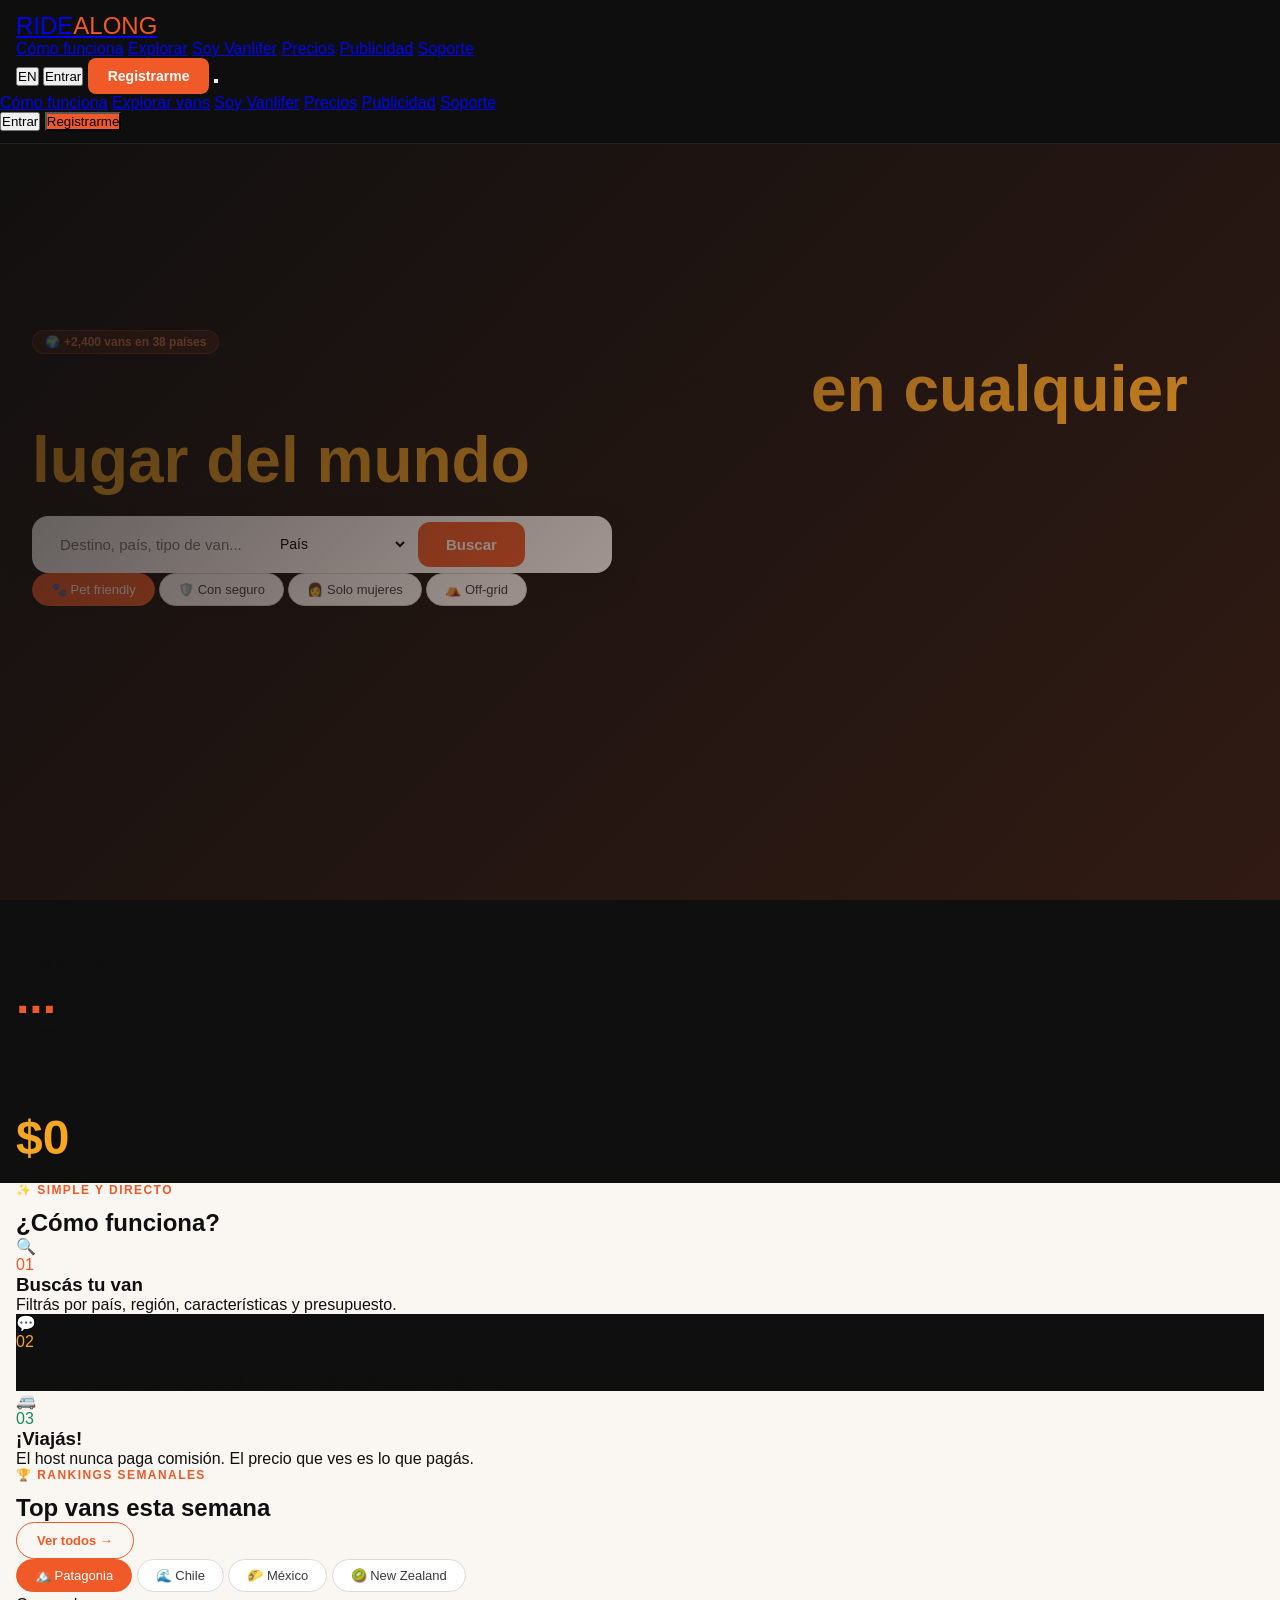
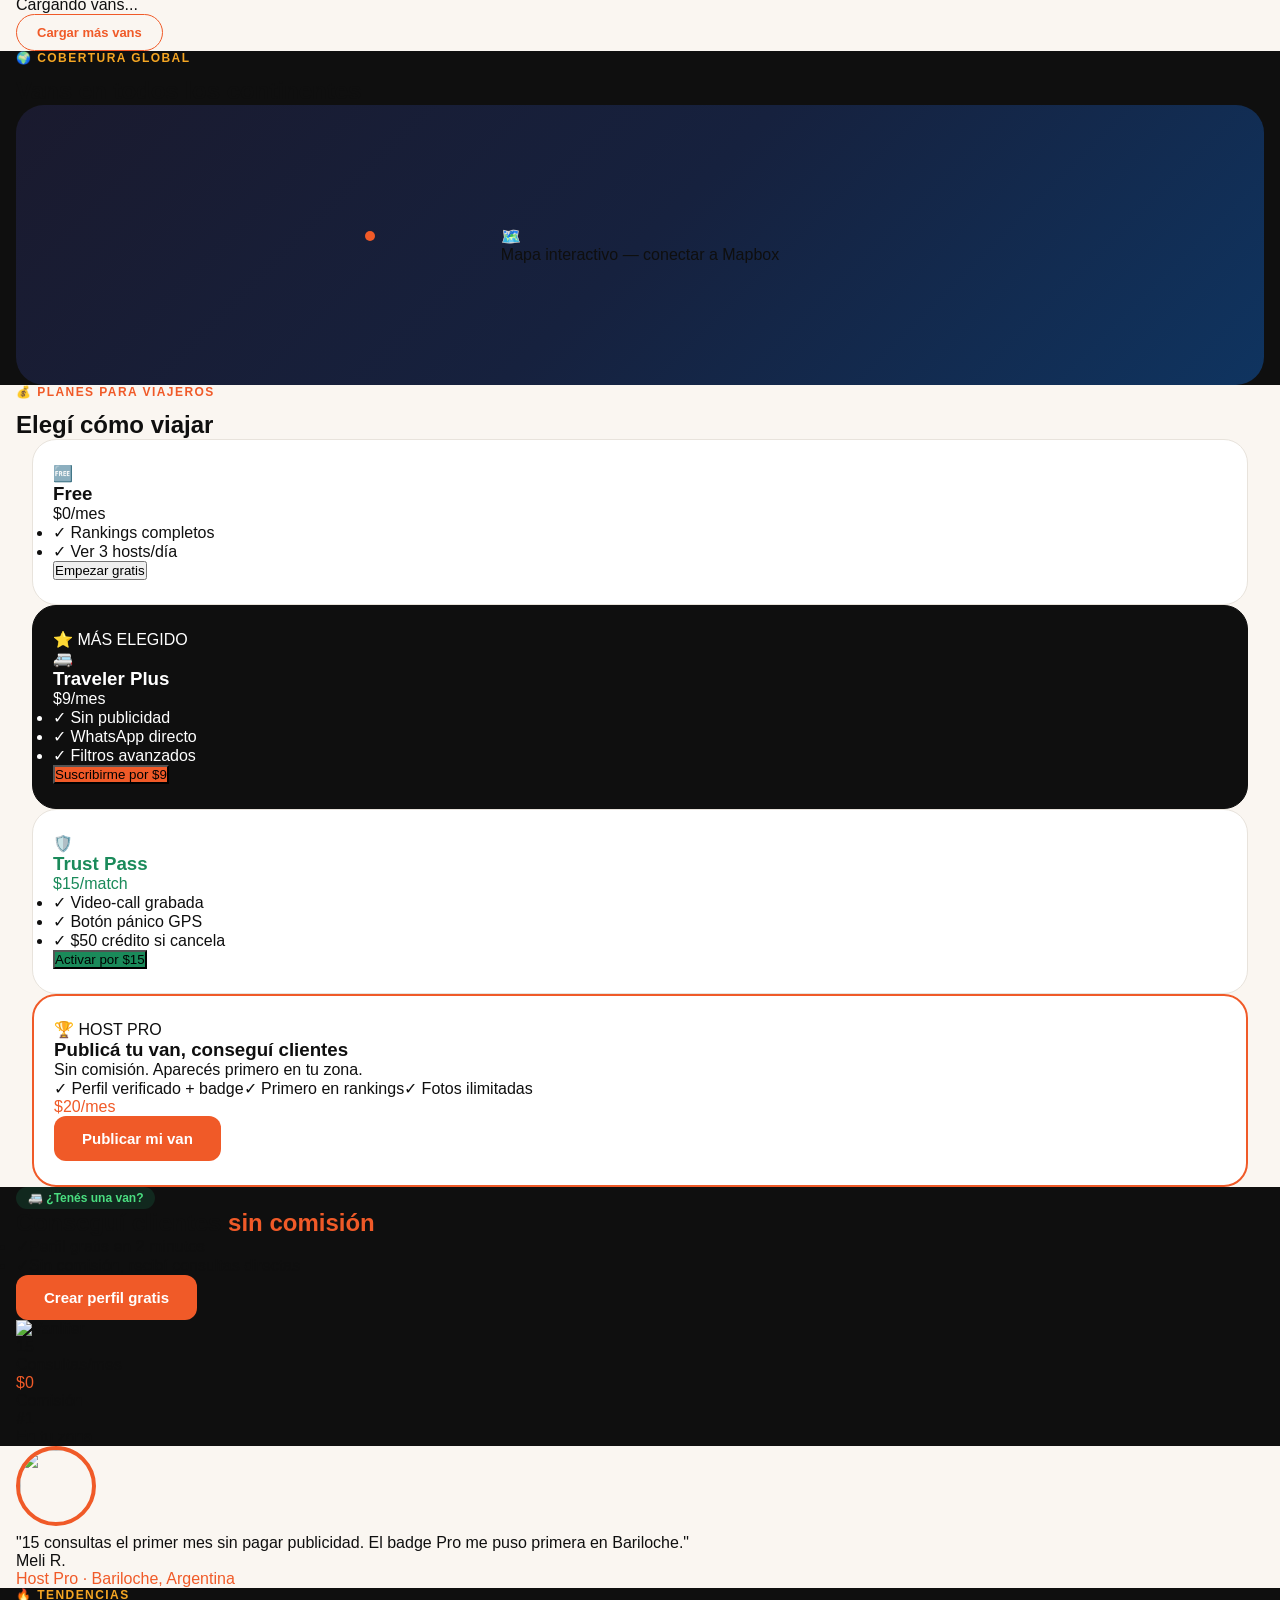
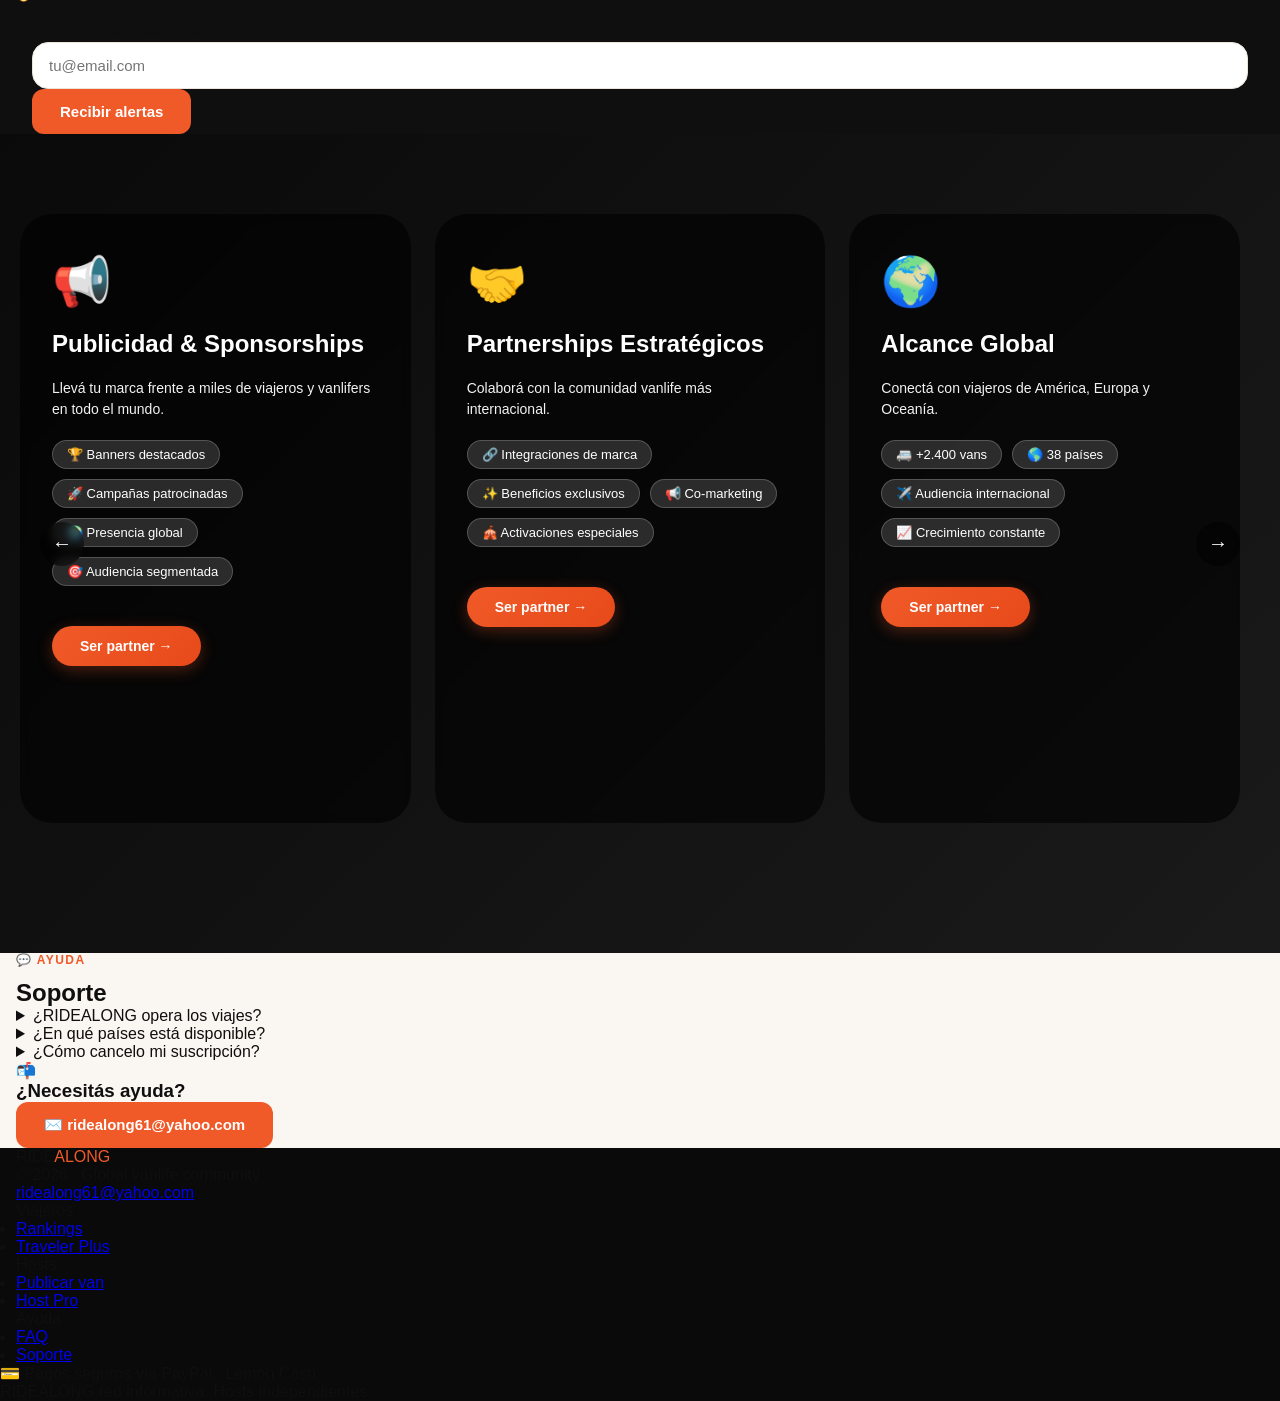
==== commit 16be2d60: "Rename index (1) (10).html to index.html" ====
--- a/index.html
+++ b/index.html
@@ -6,7 +6,389 @@
   <title>RIDEALONG — Find Your Van, Anywhere</title>
   <script src="https://cdn.tailwindcss.com"></script>
   <link href="https://fonts.googleapis.com/css2?family=Syne:wght@400;600;700;800&family=Inter:wght@400;500;600&display=swap" rel="stylesheet">
-  <link rel="stylesheet" href="styles.css">
+  <style>
+    :root {
+      --orange: #F05A28;
+      --amber: #F5A623;
+      --dark: #0F0F0F;
+      --sand: #FAF6F1;
+      --green: #1A8A5A;
+    }
+
+    * { box-sizing: border-box; margin: 0; padding: 0; }
+    html, body { overflow-x: hidden; width: 100%; max-width: 100vw; }
+    body { font-family: 'Inter', sans-serif; background: var(--sand); color: var(--dark); }
+    .syne { font-family: 'Syne', sans-serif; }
+    
+    .lang-en { display: none; }
+    .lang-es { display: inline; }
+    html[data-lang="en"] .lang-en { display: inline; }
+    html[data-lang="en"] .lang-es { display: none; }
+    html[data-lang="en"] .lang-en-block { display: block !important; }
+    html[data-lang="en"] .lang-es-block { display: none !important; }
+    .lang-en-block { display: none; }
+    .lang-es-block { display: block; }
+
+    nav { position: fixed; top: 0; left: 0; right: 0; z-index: 100; background: rgba(15,15,15,0.96); backdrop-filter: blur(12px); border-bottom: 1px solid rgba(255,255,255,0.08); padding: 0.75rem 0; }
+    
+    .hero { min-height: 100vh; background: var(--dark); position: relative; overflow: hidden; display: flex; align-items: center; padding: 80px 16px 40px; }
+    .hero-bg { position: absolute; inset: 0; background: url('https://res.cloudinary.com/ds2udm1nc/image/upload/v1781063007/img4_y0bjie.png') center/cover no-repeat; opacity: 0.35; }
+    .hero-gradient { position: absolute; inset: 0; background: linear-gradient(135deg, rgba(15,15,15,0.85) 0%, rgba(240,90,40,0.15) 100%); }
+    
+    .van-card { background: white; border-radius: 20px; overflow: hidden; transition: transform 0.2s, box-shadow 0.2s; cursor: pointer; }
+    .van-card:active { transform: scale(0.98); }
+    @media (hover: hover) { .van-card:hover { transform: translateY(-4px); box-shadow: 0 20px 40px rgba(0,0,0,0.12); } }
+    
+    .badge { display: inline-flex; align-items: center; gap: 4px; padding: 4px 12px; border-radius: 999px; font-size: 12px; font-weight: 600; }
+    
+    .btn-primary { background: var(--orange); color: white; padding: 12px 20px; border-radius: 12px; font-weight: 600; font-size: 14px; border: none; cursor: pointer; transition: all 0.2s ease; display: inline-flex; align-items: center; justify-content: center; gap: 8px; text-decoration: none; width: 100%; }
+    .btn-primary:active { transform: scale(0.96); }
+    @media (min-width: 640px) { .btn-primary { width: auto; padding: 14px 28px; font-size: 15px; } }
+    
+    .btn-ghost { background: transparent; color: white; padding: 12px 20px; border-radius: 12px; font-weight: 600; font-size: 14px; border: 1.5px solid rgba(255,255,255,0.3); cursor: pointer; transition: all 0.2s; display: inline-flex; align-items: center; justify-content: center; gap: 8px; text-decoration: none; width: 100%; }
+    @media (min-width: 640px) { .btn-ghost { width: auto; padding: 14px 28px; } }
+    
+    .btn-outline { background: transparent; color: var(--orange); padding: 10px 20px; border-radius: 40px; font-weight: 600; font-size: 13px; border: 1.5px solid var(--orange); cursor: pointer; transition: all 0.2s; display: inline-flex; align-items: center; gap: 6px; text-decoration: none; }
+    
+    .search-bar { background: white; border-radius: 16px; padding: 12px; display: flex; flex-direction: column; gap: 10px; box-shadow: 0 10px 30px rgba(0,0,0,0.2); width: 100%; }
+    .search-bar input { border: 1px solid #E0D9D0; outline: none; font-size: 15px; padding: 12px 16px; border-radius: 12px; background: white; }
+    .search-bar select { border: 1px solid #E0D9D0; outline: none; font-size: 14px; background: white; padding: 12px 16px; border-radius: 12px; }
+    @media (min-width: 640px) { 
+      .search-bar { flex-direction: row; align-items: center; padding: 6px 6px 6px 20px; max-width: 580px; } 
+      .search-bar input, .search-bar select { border: none; padding: 10px 8px; background: transparent; }
+      .search-bar .btn-primary { margin: 0; width: auto; }
+    }
+    
+    .plan-card { background: white; border-radius: 24px; padding: 24px 20px; border: 1px solid #E8E3DC; transition: all 0.2s; }
+    .plan-popular { background: var(--dark); color: white; border-color: var(--dark); }
+    
+    .stat-num { font-family: 'Syne', sans-serif; font-size: 36px; font-weight: 800; line-height: 1.1; }
+    @media (min-width: 640px) { .stat-num { font-size: 48px; } }
+    
+    .scroll-x { overflow-x: auto; scrollbar-width: thin; -webkit-overflow-scrolling: touch; padding-bottom: 4px; }
+    .scroll-x::-webkit-scrollbar { height: 3px; background: #E5E0D8; border-radius: 10px; }
+    .scroll-x::-webkit-scrollbar-thumb { background: var(--orange); border-radius: 10px; }
+    .pill { padding: 8px 18px; border-radius: 40px; border: 1px solid #E0D9D0; font-size: 13px; font-weight: 500; cursor: pointer; transition: all 0.15s; background: white; color: #3a3a3a; white-space: nowrap; flex-shrink: 0; }
+    .pill.active, .pill:active { background: var(--orange); border-color: var(--orange); color: white; }
+    
+    .stars { color: #F5A623; font-size: 14px; letter-spacing: 2px; }
+    
+    .modal-overlay { position: fixed; inset: 0; background: rgba(0,0,0,0.75); backdrop-filter: blur(5px); z-index: 200; display: none; align-items: center; justify-content: center; padding: 16px; }
+    .modal-overlay.open { display: flex; }
+    .modal { background: white; border-radius: 32px; max-width: 94%; width: 100%; max-height: 85vh; overflow-y: auto; padding: 28px 24px; position: relative; }
+    @media (min-width: 480px) { .modal { max-width: 460px; } }
+    
+    .form-input { width: 100%; padding: 14px 16px; border: 1.5px solid #EAE3DA; border-radius: 16px; font-size: 15px; outline: none; background: white; }
+    .form-input:focus { border-color: var(--orange); box-shadow: 0 0 0 2px rgba(240,90,40,0.2); }
+    
+    .toast { position: fixed; bottom: 20px; left: 16px; right: 16px; background: var(--dark); color: white; padding: 14px 20px; border-radius: 60px; font-size: 14px; font-weight: 500; z-index: 300; transform: translateY(100px); opacity: 0; transition: all 0.3s ease; pointer-events: none; text-align: center; box-shadow: 0 4px 12px rgba(0,0,0,0.2); }
+    @media (min-width: 640px) { .toast { left: auto; right: 24px; max-width: 360px; } }
+    .toast.show { transform: translateY(0); opacity: 1; }
+    
+    .world-map-placeholder { background: linear-gradient(135deg, #1a1a2e 0%, #16213e 50%, #0f3460 100%); border-radius: 28px; min-height: 220px; display: flex; align-items: center; justify-content: center; position: relative; overflow: hidden; padding: 20px; }
+    @media (min-width: 768px) { .world-map-placeholder { min-height: 280px; } }
+    
+    .section-label { font-size: 11px; font-weight: 700; letter-spacing: 0.12em; text-transform: uppercase; color: var(--orange); margin-bottom: 12px; }
+    @media (min-width: 640px) { .section-label { font-size: 12px; } }
+    
+    @keyframes pulse { 0%,100%{transform:scale(1);opacity:1} 50%{transform:scale(1.4);opacity:0.6} }
+    
+    .hero h1 { font-size: clamp(1.75rem, 8vw, 4rem) !important; line-height: 1.1; word-break: break-word; }
+    .hero p { font-size: clamp(0.875rem, 4vw, 1.125rem) !important; }
+    
+    .container, .max-w-7xl, .max-w-6xl, .max-w-5xl, .mx-auto { width: 100% !important; max-width: 100% !important; padding-left: 1rem !important; padding-right: 1rem !important; }
+    
+    nav .flex { flex-wrap: nowrap !important; gap: 0.5rem !important; }
+    nav .btn-primary { font-size: 0.75rem !important; padding: 0.5rem 0.875rem !important; border-radius: 8px !important; white-space: nowrap; width: auto; }
+    nav .syne { font-size: 1.125rem !important; white-space: nowrap; }
+    @media (min-width: 640px) { 
+      nav .syne { font-size: 1.5rem !important; }
+      nav .btn-primary { font-size: 0.875rem !important; padding: 0.625rem 1.25rem !important; }
+    }
+    
+    .testimonial-img { width: 80px; height: 80px; border-radius: 999px; object-fit: cover; margin: 0 auto; border: 4px solid var(--orange); }
+    
+    @media (max-width: 639px) { .grid-cols-3, .grid-cols-4 { grid-template-columns: 1fr; } }
+
+    /* ==================== CARRUSEL DE BANNERS PREMIUM ==================== */
+    .banner-carousel {
+      background: linear-gradient(135deg, #0a0a0a 0%, #1a1a1a 100%);
+      padding: 60px 20px;
+      position: relative;
+      overflow: hidden;
+    }
+
+    .carousel-container {
+      max-width: 1400px;
+      margin: 0 auto;
+      position: relative;
+    }
+
+    .carousel-track {
+      display: flex;
+      overflow-x: auto;
+      scroll-snap-type: x mandatory;
+      scroll-behavior: smooth;
+      gap: 24px;
+      padding: 20px 10px 40px 10px;
+      scrollbar-width: thin;
+      -webkit-overflow-scrolling: touch;
+    }
+
+    .carousel-track::-webkit-scrollbar {
+      height: 4px;
+    }
+
+    .carousel-track::-webkit-scrollbar-track {
+      background: rgba(255,255,255,0.1);
+      border-radius: 10px;
+    }
+
+    .carousel-track::-webkit-scrollbar-thumb {
+      background: var(--orange);
+      border-radius: 10px;
+    }
+
+    .banner-card {
+      flex: 0 0 100%;
+      scroll-snap-align: start;
+      background-size: cover;
+      background-position: center;
+      position: relative;
+      border-radius: 32px;
+      padding: 40px 32px;
+      transition: all 0.3s ease;
+      overflow: hidden;
+    }
+
+    .banner-card::before {
+      content: '';
+      position: absolute;
+      top: 0;
+      left: 0;
+      right: 0;
+      bottom: 0;
+      background: rgba(0, 0, 0, 0.6);
+      backdrop-filter: blur(4px);
+      z-index: 0;
+    }
+
+    .banner-card > * {
+      position: relative;
+      z-index: 1;
+    }
+
+    .banner-card:hover {
+      transform: translateY(-5px);
+    }
+
+    .banner-card:hover::before {
+      background: rgba(0, 0, 0, 0.7);
+    }
+
+    @media (min-width: 768px) {
+      .banner-card {
+        flex: 0 0 calc(50% - 12px);
+      }
+    }
+
+    @media (min-width: 1024px) {
+      .banner-card {
+        flex: 0 0 calc(33.333% - 16px);
+      }
+    }
+
+    .banner-icon {
+      font-size: 48px;
+      margin-bottom: 20px;
+    }
+
+    .banner-title {
+      font-family: 'Syne', sans-serif;
+      font-size: 24px;
+      font-weight: 700;
+      color: white;
+      margin-bottom: 20px;
+    }
+
+    .banner-card p {
+      color: rgba(255, 255, 255, 0.95);
+      font-size: 14px;
+      line-height: 1.5;
+    }
+
+    .category-grid {
+      display: flex;
+      flex-wrap: wrap;
+      gap: 10px;
+      margin: 20px 0;
+    }
+
+    .category-tag {
+      background: rgba(255, 255, 255, 0.15);
+      border: 1px solid rgba(255, 255, 255, 0.2);
+      border-radius: 40px;
+      padding: 6px 14px;
+      font-size: 13px;
+      color: white;
+      transition: all 0.2s;
+    }
+
+    .category-tag:hover {
+      background: var(--orange);
+      border-color: var(--orange);
+      transform: translateY(-2px);
+    }
+
+    .banner-btn {
+      display: inline-block;
+      background: linear-gradient(135deg, var(--orange), #e84a1a);
+      color: white;
+      padding: 12px 28px;
+      border-radius: 40px;
+      font-weight: 600;
+      font-size: 14px;
+      margin-top: 20px;
+      transition: all 0.2s;
+      border: none;
+      cursor: pointer;
+      box-shadow: 0 4px 15px rgba(240, 90, 40, 0.3);
+    }
+
+    .banner-btn:hover {
+      transform: scale(1.02);
+      box-shadow: 0 8px 25px rgba(240, 90, 40, 0.4);
+    }
+
+    .carousel-dots {
+      display: flex;
+      justify-content: center;
+      gap: 12px;
+      margin-top: 30px;
+    }
+
+    .dot {
+      width: 10px;
+      height: 10px;
+      border-radius: 50%;
+      background: rgba(255, 255, 255, 0.3);
+      cursor: pointer;
+      transition: all 0.2s;
+    }
+
+    .dot.active {
+      background: var(--orange);
+      width: 28px;
+      border-radius: 10px;
+    }
+
+    .nav-arrow {
+      position: absolute;
+      top: 50%;
+      transform: translateY(-50%);
+      width: 44px;
+      height: 44px;
+      background: rgba(0, 0, 0, 0.5);
+      backdrop-filter: blur(4px);
+      border-radius: 50%;
+      display: flex;
+      align-items: center;
+      justify-content: center;
+      cursor: pointer;
+      transition: all 0.2s;
+      z-index: 10;
+      color: white;
+      font-size: 20px;
+      font-weight: bold;
+    }
+
+    .nav-arrow:hover {
+      background: var(--orange);
+      transform: translateY(-50%) scale(1.05);
+    }
+
+    .nav-arrow.prev {
+      left: 10px;
+    }
+
+    .nav-arrow.next {
+      right: 10px;
+    }
+
+    @media (min-width: 768px) {
+      .nav-arrow.prev { left: 20px; }
+      .nav-arrow.next { right: 20px; }
+    }
+
+    /* Modal del formulario Partner */
+    .form-modal {
+      display: none;
+      position: fixed;
+      inset: 0;
+      background: rgba(0, 0, 0, 0.85);
+      backdrop-filter: blur(12px);
+      z-index: 1000;
+      align-items: center;
+      justify-content: center;
+    }
+
+    .form-modal.open {
+      display: flex;
+    }
+
+    .form-modal-content {
+      background: linear-gradient(135deg, #1a1a2e, #0f0f1a);
+      border: 1px solid rgba(255, 255, 255, 0.2);
+      border-radius: 32px;
+      padding: 40px;
+      max-width: 500px;
+      width: 90%;
+      position: relative;
+    }
+
+    .form-modal-content h3 {
+      color: white;
+      font-family: 'Syne', sans-serif;
+      font-size: 28px;
+      margin-bottom: 10px;
+    }
+
+    .form-modal-content p {
+      color: #aaa;
+      margin-bottom: 25px;
+    }
+
+    .form-modal-content input,
+    .form-modal-content textarea {
+      width: 100%;
+      padding: 14px 16px;
+      margin-bottom: 15px;
+      background: rgba(255, 255, 255, 0.08);
+      border: 1px solid rgba(255, 255, 255, 0.15);
+      border-radius: 16px;
+      color: white;
+      font-size: 14px;
+    }
+
+    .form-modal-content input:focus,
+    .form-modal-content textarea:focus {
+      outline: none;
+      border-color: var(--orange);
+    }
+
+    .close-modal {
+      position: absolute;
+      top: 20px;
+      right: 25px;
+      font-size: 28px;
+      color: #888;
+      cursor: pointer;
+    }
+
+    .close-modal:hover {
+      color: var(--orange);
+    }
+  </style>
 </head>
 <body>
 
@@ -25,23 +407,23 @@
       <button onclick="toggleLang()" class="flex items-center justify-center text-xs font-semibold text-gray-400 hover:text-white transition border border-gray-700 rounded-full w-9 h-9" id="langBtn">EN</button>
       <button onclick="openModal('login')" class="text-sm text-gray-300 hover:text-white transition hidden sm:block"><span class="lang-es">Entrar</span><span class="lang-en">Log in</span></button>
       <button onclick="openModal('signup')" class="btn-primary text-sm py-2 px-3 hidden sm:inline-flex"><span class="lang-es">Registrarme</span><span class="lang-en">Sign up</span></button>
-      <button onclick="toggleMobileMenu()" class="md:hidden flex flex-col gap-1.5 p-2" id="hamburger">
-        <span class="block w-6 h-0.5 bg-white transition-all" id="hb1"></span>
-        <span class="block w-6 h-0.5 bg-white transition-all" id="hb2"></span>
-        <span class="block w-6 h-0.5 bg-white transition-all" id="hb3"></span>
+      <button onclick="toggleMobileMenu()" class="md:hidden flex flex-col gap-1.5 p-2">
+        <span class="block w-6 h-0.5 bg-white"></span>
+        <span class="block w-6 h-0.5 bg-white"></span>
+        <span class="block w-6 h-0.5 bg-white"></span>
       </button>
     </div>
   </div>
-  <div id="mobileMenu" class="hidden md:hidden bg-black/95 border-t border-white/10 px-4 py-4 flex flex-col gap-3 text-sm text-gray-300">
-    <a href="#how" onclick="closeMobileMenu()" class="py-2 border-b border-white/5"><span class="lang-es">Cómo funciona</span><span class="lang-en">How it works</span></a>
-    <a href="#explore" onclick="closeMobileMenu()" class="py-2 border-b border-white/5"><span class="lang-es">Explorar vans</span><span class="lang-en">Explore vans</span></a>
-    <a href="#hosts" onclick="closeMobileMenu()" class="py-2 border-b border-white/5"><span class="lang-es">Soy Vanlifer</span><span class="lang-en">I'm a Vanlifer</span></a>
-    <a href="#pricing" onclick="closeMobileMenu()" class="py-2 border-b border-white/5"><span class="lang-es">Precios</span><span class="lang-en">Pricing</span></a>
-    <a href="#advertise" onclick="closeMobileMenu()" class="py-2 border-b border-white/5"><span class="lang-es">Publicidad</span><span class="lang-en">Advertise</span></a>
-    <a href="#support" onclick="closeMobileMenu()" class="py-2 border-b border-white/5"><span class="lang-es">Soporte</span><span class="lang-en">Support</span></a>
+  <div id="mobileMenu" class="hidden md:hidden bg-black/95 px-4 py-4 flex flex-col gap-3 text-sm text-gray-300">
+    <a href="#how" onclick="closeMobileMenu()" class="py-2">Cómo funciona</a>
+    <a href="#explore" onclick="closeMobileMenu()" class="py-2">Explorar vans</a>
+    <a href="#hosts" onclick="closeMobileMenu()" class="py-2">Soy Vanlifer</a>
+    <a href="#pricing" onclick="closeMobileMenu()" class="py-2">Precios</a>
+    <a href="#advertise" onclick="closeMobileMenu()" class="py-2">Publicidad</a>
+    <a href="#support" onclick="closeMobileMenu()" class="py-2">Soporte</a>
     <div class="flex gap-2 pt-2">
-      <button onclick="openModal('login'); closeMobileMenu();" class="flex-1 py-2 rounded-xl border border-white/20 text-white text-sm"><span class="lang-es">Entrar</span><span class="lang-en">Log in</span></button>
-      <button onclick="openModal('signup'); closeMobileMenu();" class="flex-1 py-2 rounded-xl font-bold text-sm text-white" style="background:var(--orange)"><span class="lang-es">Registrarme</span><span class="lang-en">Sign up</span></button>
+      <button onclick="openModal('login'); closeMobileMenu();" class="flex-1 py-2 rounded-xl border border-white/20 text-white">Entrar</button>
+      <button onclick="openModal('signup'); closeMobileMenu();" class="flex-1 py-2 rounded-xl font-bold text-white" style="background:var(--orange)">Registrarme</button>
     </div>
   </div>
 </nav>
@@ -51,361 +433,305 @@
   <div class="hero-gradient"></div>
   <div class="relative z-10 max-w-7xl mx-auto px-4 py-16 sm:py-24">
     <div class="max-w-3xl">
-      <div class="badge mb-5" style="background:rgba(240,90,40,0.2); color:#F08060; border: 1px solid rgba(240,90,40,0.3);">
-        🌍 <span class="lang-es">+2,400 vans en 38 países</span><span class="lang-en">+2,400 vans in 38 countries</span>
-      </div>
-      <h1 class="syne font-black text-white mb-5">
-        <span class="lang-es-block">Encontrá la van perfecta, <span style="color:var(--amber)">en cualquier lugar del mundo</span></span>
-        <span class="lang-en-block">Find the perfect van, <span style="color:var(--amber)">anywhere in the world</span></span>
-      </h1>
-      <p class="text-gray-300 mb-8 max-w-xl leading-relaxed">
-        <span class="lang-es">Rankings reales, reviews de viajeros, match directo con vanlifers. Sin comisiones. Sin agencia.</span>
-        <span class="lang-en">Real rankings, traveler reviews, direct match with vanlifers. No commissions. No agencies.</span>
-      </p>
+      <div class="badge mb-5" style="background:rgba(240,90,40,0.2); color:#F08060; border:1px solid rgba(240,90,40,0.3);">🌍 <span class="lang-es">+2,400 vans en 38 países</span><span class="lang-en">+2,400 vans in 38 countries</span></div>
+      <h1 class="syne font-black text-white mb-5"><span class="lang-es-block">Encontrá la van perfecta, <span style="color:var(--amber)">en cualquier lugar del mundo</span></span><span class="lang-en-block">Find the perfect van, <span style="color:var(--amber)">anywhere in the world</span></span></h1>
+      <p class="text-gray-300 mb-8 max-w-xl"><span class="lang-es">Rankings reales, reviews de viajeros, match directo con vanlifers. Sin comisiones.</span><span class="lang-en">Real rankings, traveler reviews, direct match with vanlifers. No commissions.</span></p>
       <div class="search-bar mb-6">
-        <span class="text-gray-400 hidden sm:inline">🔍</span>
         <input type="text" id="heroSearch" placeholder="Destino, país, tipo de van..." />
         <select id="countryFilter">
-          <option value=""><span class="lang-es">País</span><span class="lang-en">Country</span></option>
-          <option value="ar">Argentina 🇦🇷</option><option value="cl">Chile 🇨🇱</option><option value="mx">México 🇲🇽</option>
-          <option value="co">Colombia 🇨🇴</option><option value="pe">Perú 🇵🇪</option><option value="br">Brasil 🇧🇷</option>
+          <option value="">País</option>
+          <option value="ar">Argentina 🇦🇷</option><option value="cl">Chile 🇨🇱</option>
+          <option value="mx">México 🇲🇽</option><option value="co">Colombia 🇨🇴</option>
           <option value="us">USA 🇺🇸</option><option value="es">España 🇪🇸</option>
           <option value="nz">New Zealand 🇳🇿</option><option value="au">Australia 🇦🇺</option>
         </select>
-        <button class="btn-primary" onclick="handleSearch()"><span class="lang-es">Buscar</span><span class="lang-en">Search</span></button>
+        <button class="btn-primary" onclick="handleSearch()">Buscar</button>
       </div>
-      <div class="scroll-x">
-        <div class="flex gap-2" style="min-width: max-content;">
-          <button class="pill active" onclick="togglePill(this)">🐾 Pet friendly</button>
-          <button class="pill" onclick="togglePill(this)"><span class="lang-es">🛡️ Con seguro</span><span class="lang-en">🛡️ Insured</span></button>
-          <button class="pill" onclick="togglePill(this)"><span class="lang-es">👩 Solo mujeres</span><span class="lang-en">👩 Women only</span></button>
-          <button class="pill" onclick="togglePill(this)"><span class="lang-es">🌊 Ruta costera</span><span class="lang-en">🌊 Coastal route</span></button>
-          <button class="pill" onclick="togglePill(this)"><span class="lang-es">⛺ Off-grid</span><span class="lang-en">⛺ Off-grid</span></button>
-          <button class="pill" onclick="togglePill(this)"><span class="lang-es">✅ Verificado</span><span class="lang-en">✅ Verified</span></button>
+      <div class="scroll-x"><div class="flex gap-2">
+        <button class="pill active" onclick="togglePill(this)">🐾 Pet friendly</button>
+        <button class="pill" onclick="togglePill(this)">🛡️ Con seguro</button>
+        <button class="pill" onclick="togglePill(this)">👩 Solo mujeres</button>
+        <button class="pill" onclick="togglePill(this)">⛺ Off-grid</button>
+      </div></div>
+    </div>
+  </div>
+</section>
+
+<section style="background:var(--dark);" class="py-12 px-4">
+  <div class="max-w-7xl mx-auto grid grid-cols-2 sm:grid-cols-4 gap-6 text-center">
+    <div><div class="stat-num text-white" id="stat-vans">...</div><p class="text-gray-400 text-sm mt-2">Vans activas</p></div>
+    <div><div class="stat-num" style="color:var(--orange)" id="stat-countries">...</div><p class="text-gray-400 text-sm mt-2">Países</p></div>
+    <div><div class="stat-num text-white" id="stat-travelers">...</div><p class="text-gray-400 text-sm mt-2">Viajeros</p></div>
+    <div><div class="stat-num" style="color:var(--amber)">$0</div><p class="text-gray-400 text-sm mt-2">Comisión</p></div>
+  </div>
+</section>
+
+<section id="how" class="py-20 px-4" style="background:var(--sand);">
+  <div class="max-w-7xl mx-auto"><div class="section-label text-center">✨ Simple y directo</div>
+  <h2 class="syne text-3xl sm:text-5xl font-black text-center mb-14">¿Cómo funciona?</h2>
+  <div class="grid grid-cols-1 md:grid-cols-3 gap-8">
+    <div class="text-center p-6 bg-white rounded-3xl"><div class="text-5xl mb-4">🔍</div><div class="syne text-4xl font-black mb-2" style="color:var(--orange)">01</div><h3 class="syne text-xl font-black mb-3">Buscás tu van</h3><p class="text-gray-500">Filtrás por país, región, características y presupuesto.</p></div>
+    <div class="text-center p-6 rounded-3xl text-white" style="background:var(--dark);"><div class="text-5xl mb-4">💬</div><div class="syne text-4xl font-black mb-2" style="color:var(--amber)">02</div><h3 class="syne text-xl font-black mb-3">Contactás directo</h3><p class="text-gray-400">Sin intermediarios. Con Traveler Plus accedés al WhatsApp del host.</p></div>
+    <div class="text-center p-6 bg-white rounded-3xl"><div class="text-5xl mb-4">🚐</div><div class="syne text-4xl font-black mb-2" style="color:var(--green)">03</div><h3 class="syne text-xl font-black mb-3">¡Viajás!</h3><p class="text-gray-500">El host nunca paga comisión. El precio que ves es lo que pagás.</p></div>
+  </div></div>
+</section>
+
+<section id="explore" class="py-16 px-4 max-w-7xl mx-auto">
+  <div class="section-label">🏆 Rankings semanales</div>
+  <div class="flex justify-between mb-8"><h2 class="syne text-3xl sm:text-5xl font-black">Top vans esta semana</h2><a href="#" class="btn-outline">Ver todos →</a></div>
+  <div class="scroll-x mb-6"><div class="flex gap-2">
+    <button class="pill active" onclick="switchTab(this, 'patagonia')">🏔️ Patagonia</button>
+    <button class="pill" onclick="switchTab(this, 'chile')">🌊 Chile</button>
+    <button class="pill" onclick="switchTab(this, 'mexico')">🌮 México</button>
+    <button class="pill" onclick="switchTab(this, 'newzealand')">🥝 New Zealand</button>
+  </div></div>
+  <div class="grid grid-cols-1 md:grid-cols-3 gap-5" id="vanGrid"><div class="text-center py-12">Cargando vans...</div></div>
+  <div class="text-center mt-8"><button class="btn-outline py-3 px-6" onclick="loadMore()">Cargar más vans</button></div>
+</section>
+
+<section class="py-16 px-4" style="background:var(--dark);">
+  <div class="max-w-7xl mx-auto"><div class="section-label" style="color:var(--amber)">🌍 Cobertura global</div>
+  <h2 class="syne text-3xl sm:text-5xl font-black text-white mb-3">Vans en todos los continentes</h2>
+  <div class="world-map-placeholder"><div class="text-center text-gray-400"><div class="text-5xl mb-3">🗺️</div><p class="text-sm">Mapa interactivo — conectar a Mapbox</p></div>
+  <div style="position:absolute;top:45%;left:28%;width:10px;height:10px;background:var(--orange);border-radius:50%;animation:pulse 2s infinite;"></div></div></div>
+</section>
+
+<section id="pricing" class="py-16 px-4" style="background:var(--sand);">
+  <div class="max-w-7xl mx-auto"><div class="section-label text-center">💰 Planes para viajeros</div>
+  <h2 class="syne text-3xl sm:text-5xl font-black text-center mb-3">Elegí cómo viajar</h2>
+  <div class="grid grid-cols-1 md:grid-cols-3 gap-5 max-w-5xl mx-auto">
+    <div class="plan-card"><div class="text-3xl mb-3">🆓</div><h3 class="syne text-2xl font-black">Free</h3><div class="text-4xl font-black my-4">$0<span class="text-base">/mes</span></div><ul class="space-y-2 mb-6 text-sm"><li>✓ Rankings completos</li><li>✓ Ver 3 hosts/día</li></ul><button onclick="openModal('signup')" class="w-full py-3 rounded-full border border-gray-300">Empezar gratis</button></div>
+    <div class="plan-card plan-popular relative"><div class="absolute -top-3 left-1/2 -translate-x-1/2 bg-orange-500 text-white text-xs px-4 py-1.5 rounded-full">⭐ MÁS ELEGIDO</div><div class="text-3xl mb-3">🚐</div><h3 class="syne text-2xl font-black text-white">Traveler Plus</h3><div class="text-4xl font-black my-4 text-white">$9<span class="text-base">/mes</span></div><ul class="space-y-2 mb-6 text-sm text-gray-300"><li>✓ Sin publicidad</li><li>✓ WhatsApp directo</li><li>✓ Filtros avanzados</li></ul><button onclick="openPayment('traveler_plus')" class="w-full py-3 rounded-full font-bold text-white" style="background:var(--orange)">Suscribirme por $9</button></div>
+    <div class="plan-card"><div class="text-3xl mb-3">🛡️</div><h3 class="syne text-2xl font-black" style="color:var(--green)">Trust Pass</h3><div class="text-4xl font-black my-4" style="color:var(--green)">$15<span class="text-base">/match</span></div><ul class="space-y-2 mb-6 text-sm"><li>✓ Video-call grabada</li><li>✓ Botón pánico GPS</li><li>✓ $50 crédito si cancela</li></ul><button onclick="openPayment('trust_pass')" class="w-full py-3 rounded-full font-bold text-white" style="background:var(--green)">Activar por $15</button></div>
+  </div>
+  <div class="mt-10 max-w-5xl mx-auto"><div class="plan-card relative mt-4" style="border:2px solid var(--orange);"><div class="absolute -top-3 left-6 bg-orange-500 text-white text-xs px-4 py-1.5 rounded-full">🏆 HOST PRO</div><div class="flex flex-col md:flex-row justify-between gap-6 pt-4"><div><h3 class="syne text-2xl font-black">Publicá tu van, conseguí clientes</h3><p class="text-gray-500 text-sm mb-4">Sin comisión. Aparecés primero en tu zona.</p><div class="flex flex-wrap gap-3 text-sm"><span>✓ Perfil verificado + badge</span><span>✓ Primero en rankings</span><span>✓ Fotos ilimitadas</span></div></div><div><div class="text-4xl font-black" style="color:var(--orange)">$20<span class="text-base">/mes</span></div><button onclick="openPayment('host_pro')" class="btn-primary mt-3">Publicar mi van</button></div></div></div></div></div>
+</section>
+
+<section id="hosts" class="py-16 px-4" style="background:var(--dark);">
+  <div class="max-w-7xl mx-auto grid md:grid-cols-2 gap-12 items-center">
+    <div><div class="badge mb-4" style="background:rgba(26,138,90,0.2); color:#4ADE80;">🚐 ¿Tenés una van?</div><h2 class="syne text-3xl sm:text-5xl font-black text-white mb-5">Conseguí clientes <span style="color:var(--orange)">sin comisión</span></h2><ul class="space-y-3 mb-6"><li class="flex gap-2 text-gray-300"><span class="text-green-400 text-xl">✓</span><span>Perfil gratis en 2 minutos</span></li><li class="flex gap-2 text-gray-300"><span class="text-green-400 text-xl">✓</span><span>Sin comisión, recibí consultas directas</span></li></ul><button onclick="openModal('host-signup')" class="btn-primary">Crear perfil gratis</button></div>
+    <div><img src="https://res.cloudinary.com/ds2udm1nc/image/upload/v1781063007/img5_kiceeq.png" alt="Vanlifer" class="rounded-2xl shadow-2xl w-full"><div class="mt-4 grid grid-cols-3 gap-3"><div class="rounded-xl p-4 text-center bg-white/5"><p class="text-2xl font-black text-white">15</p><p class="text-xs text-gray-400">Consultas/mes</p></div><div class="rounded-xl p-4 text-center bg-orange-500/20"><p class="text-2xl font-black" style="color:var(--orange)">$0</p><p class="text-xs text-gray-400">Comisión</p></div><div class="rounded-xl p-4 text-center bg-white/5"><p class="text-2xl font-black text-white">#1</p><p class="text-xs text-gray-400">En tu zona</p></div></div></div>
+  </div>
+</section>
+
+<section class="py-16 px-4" style="background:var(--sand);">
+  <div class="max-w-3xl mx-auto text-center"><img src="https://res.cloudinary.com/ds2udm1nc/image/upload/v1781063009/img8_uh6slq.png" class="testimonial-img"><blockquote class="syne text-2xl sm:text-3xl font-bold text-gray-800 my-5">"15 consultas el primer mes sin pagar publicidad. El badge Pro me puso primera en Bariloche."</blockquote><p class="font-bold">Meli R.</p><p class="text-sm" style="color:var(--orange)">Host Pro · Bariloche, Argentina</p></div>
+</section>
+
+<section class="py-16 px-4" style="background:var(--dark);">
+  <div class="max-w-3xl mx-auto text-center"><div class="section-label" style="color:var(--amber)">🔥 Tendencias</div><h2 class="syne text-3xl sm:text-5xl font-black text-white mb-4">No te pierdas nada</h2><div class="flex flex-col sm:flex-row gap-3 max-w-md mx-auto"><input type="email" id="newsletterEmail" class="form-input flex-1 rounded-full" placeholder="tu@email.com"><button onclick="subscribeNewsletter()" class="btn-primary rounded-full px-6">Recibir alertas</button></div></div>
+</section>
+
+<!-- ==================== CARRUSEL DE BANNERS PREMIUM (con imagen de fondo en cada banner) ==================== -->
+<section id="advertise" class="banner-carousel">
+  <div class="carousel-container">
+    <div class="nav-arrow prev" onclick="prevSlide()">←</div>
+    <div class="nav-arrow next" onclick="nextSlide()">→</div>
+    
+    <div class="carousel-track" id="carouselTrack">
+      
+      <!-- BANNER 1 - Publicidad & Sponsorships -->
+      <div class="banner-card" style="background-image: url('https://res.cloudinary.com/ds2udm1nc/image/upload/v1781263274/Copilot_20260612_081031_okddhr.png');">
+        <div class="banner-icon">📢</div>
+        <h3 class="banner-title">Publicidad & Sponsorships</h3>
+        <p>Llevá tu marca frente a miles de viajeros y vanlifers en todo el mundo.</p>
+        <div class="category-grid">
+          <span class="category-tag">🏆 Banners destacados</span>
+          <span class="category-tag">🚀 Campañas patrocinadas</span>
+          <span class="category-tag">🌍 Presencia global</span>
+          <span class="category-tag">🎯 Audiencia segmentada</span>
         </div>
+        <button class="banner-btn" onclick="openPartnerForm('Publicidad & Sponsorships')">Ser partner →</button>
+      </div>
+
+      <!-- BANNER 2 - Partnerships Estratégicos -->
+      <div class="banner-card" style="background-image: url('https://res.cloudinary.com/ds2udm1nc/image/upload/v1781263274/Copilot_20260612_081031_okddhr.png');">
+        <div class="banner-icon">🤝</div>
+        <h3 class="banner-title">Partnerships Estratégicos</h3>
+        <p>Colaborá con la comunidad vanlife más internacional.</p>
+        <div class="category-grid">
+          <span class="category-tag">🔗 Integraciones de marca</span>
+          <span class="category-tag">✨ Beneficios exclusivos</span>
+          <span class="category-tag">📢 Co-marketing</span>
+          <span class="category-tag">🎪 Activaciones especiales</span>
+        </div>
+        <button class="banner-btn" onclick="openPartnerForm('Partnerships Estratégicos')">Ser partner →</button>
+      </div>
+
+      <!-- BANNER 3 - Alcance Global -->
+      <div class="banner-card" style="background-image: url('https://res.cloudinary.com/ds2udm1nc/image/upload/v1781263274/Copilot_20260612_081031_okddhr.png');">
+        <div class="banner-icon">🌍</div>
+        <h3 class="banner-title">Alcance Global</h3>
+        <p>Conectá con viajeros de América, Europa y Oceanía.</p>
+        <div class="category-grid">
+          <span class="category-tag">🚐 +2.400 vans</span>
+          <span class="category-tag">🌎 38 países</span>
+          <span class="category-tag">✈️ Audiencia internacional</span>
+          <span class="category-tag">📈 Crecimiento constante</span>
+        </div>
+        <button class="banner-btn" onclick="openPartnerForm('Alcance Global')">Ser partner →</button>
+      </div>
+
+      <!-- BANNER 4 - Rubros & Industrias -->
+      <div class="banner-card" style="background-image: url('https://res.cloudinary.com/ds2udm1nc/image/upload/v1781263274/Copilot_20260612_081031_okddhr.png');">
+        <div class="banner-icon">🏭</div>
+        <h3 class="banner-title">Rubros & Industrias</h3>
+        <p>Segmentos clave para tu marca en el mundo vanlife.</p>
+        <div class="category-grid">
+          <span class="category-tag">🚐 Fabricantes de Vans</span>
+          <span class="category-tag">🛡️ Seguros de Viaje</span>
+          <span class="category-tag">⛺ Equipamiento Outdoor</span>
+          <span class="category-tag">👕 Ropa Técnica</span>
+          <span class="category-tag">📡 Conectividad Satelital</span>
+          <span class="category-tag">🗺️ Apps de Navegación</span>
+          <span class="category-tag">🏕️ Campings & Glampings</span>
+          <span class="category-tag">☀️ Energía Solar</span>
+          <span class="category-tag">💳 Fintech para Viajeros</span>
+          <span class="category-tag">🌎 Turismo y Destinos</span>
+        </div>
+        <button class="banner-btn" onclick="openPartnerForm('Rubros & Industrias')">Ser partner →</button>
       </div>
     </div>
-  </div>
-</section>
-
-<section style="background:var(--dark);" class="py-12 px-4">
-  <div class="max-w-7xl mx-auto grid grid-cols-2 sm:grid-cols-4 gap-6 text-center">
-    <div><div class="stat-num text-white" id="stat-vans">...</div><p class="text-gray-400 text-sm mt-2"><span class="lang-es">Vans activas</span><span class="lang-en">Active vans</span></p></div>
-    <div><div class="stat-num" style="color:var(--orange)" id="stat-countries">...</div><p class="text-gray-400 text-sm mt-2"><span class="lang-es">Países</span><span class="lang-en">Countries</span></p></div>
-    <div><div class="stat-num text-white" id="stat-travelers">...</div><p class="text-gray-400 text-sm mt-2"><span class="lang-es">Viajeros</span><span class="lang-en">Travelers</span></p></div>
-    <div><div class="stat-num" style="color:var(--amber)">$0</div><p class="text-gray-400 text-sm mt-2"><span class="lang-es">Comisión</span><span class="lang-en">Commission</span></p></div>
-  </div>
-</section>
-
-<section id="how" class="py-20 px-4" style="background:var(--sand);">
-  <div class="max-w-7xl mx-auto">
-    <div class="section-label text-center"><span class="lang-es">✨ Simple y directo</span><span class="lang-en">✨ Simple and direct</span></div>
-    <h2 class="syne text-3xl sm:text-5xl font-black text-center mb-14">
-      <span class="lang-es-block">¿Cómo funciona?</span>
-      <span class="lang-en-block">How does it work?</span>
-    </h2>
-    <div class="grid grid-cols-1 md:grid-cols-3 gap-8">
-      <div class="text-center p-6 bg-white rounded-3xl shadow-sm">
-        <div class="text-5xl mb-4">🔍</div>
-        <div class="syne text-4xl font-black mb-2" style="color:var(--orange)">01</div>
-        <h3 class="syne text-xl font-black mb-3"><span class="lang-es">Buscás tu van</span><span class="lang-en">Search your van</span></h3>
-        <p class="text-gray-500 text-sm leading-relaxed"><span class="lang-es">Filtrás por país, región, características y presupuesto. Rankings reales basados en reviews verificadas.</span><span class="lang-en">Filter by country, region, features and budget. Real rankings based on verified reviews.</span></p>
-      </div>
-      <div class="text-center p-6 rounded-3xl shadow-sm text-white" style="background:var(--dark);">
-        <div class="text-5xl mb-4">💬</div>
-        <div class="syne text-4xl font-black mb-2" style="color:var(--amber)">02</div>
-        <h3 class="syne text-xl font-black mb-3"><span class="lang-es">Contactás directo</span><span class="lang-en">Contact directly</span></h3>
-        <p class="text-gray-400 text-sm leading-relaxed"><span class="lang-es">Sin intermediarios. Con Traveler Plus accedés al WhatsApp del host y acordás el viaje directamente.</span><span class="lang-en">No middlemen. With Traveler Plus you get the host's WhatsApp and arrange the trip directly.</span></p>
-      </div>
-      <div class="text-center p-6 bg-white rounded-3xl shadow-sm">
-        <div class="text-5xl mb-4">🚐</div>
-        <div class="syne text-4xl font-black mb-2" style="color:var(--green)">03</div>
-        <h3 class="syne text-xl font-black mb-3"><span class="lang-es">¡Viajás!</span><span class="lang-en">You travel!</span></h3>
-        <p class="text-gray-500 text-sm leading-relaxed"><span class="lang-es">El host nunca paga comisión. El precio que ves es lo que pagás. Sin sorpresas, sin agencias.</span><span class="lang-en">The host never pays commission. The price you see is what you pay. No surprises, no agencies.</span></p>
-      </div>
-    </div>
-  </div>
-</section>
-
-<section id="explore" class="py-16 px-4 max-w-7xl mx-auto">
-  <div class="section-label"><span class="lang-es">🏆 Rankings semanales</span><span class="lang-en">🏆 Weekly rankings</span></div>
-  <div class="flex flex-col sm:flex-row sm:items-end justify-between mb-8 gap-4">
-    <h2 class="syne text-3xl sm:text-4xl md:text-5xl font-black"><span class="lang-es-block">Top vans esta semana</span><span class="lang-en-block">Top vans this week</span></h2>
-    <a href="#" class="btn-outline self-start"><span class="lang-es">Ver todos</span><span class="lang-en">See all</span> →</a>
-  </div>
-  <div class="scroll-x mb-6">
-    <div class="flex gap-2" style="min-width: max-content;">
-      <button class="pill active" onclick="switchTab(this, 'patagonia')">🏔️ Patagonia</button>
-      <button class="pill" onclick="switchTab(this, 'norte')">🌵 <span class="lang-es">Norte Arg.</span><span class="lang-en">North Arg.</span></button>
-      <button class="pill" onclick="switchTab(this, 'chile')">🌊 Chile</button>
-      <button class="pill" onclick="switchTab(this, 'mexico')">🌮 México</button>
-      <button class="pill" onclick="switchTab(this, 'newzealand')">🥝 New Zealand</button>
-      <button class="pill" onclick="switchTab(this, 'europe')">🏛️ <span class="lang-es">Europa</span><span class="lang-en">Europe</span></button>
-    </div>
-  </div>
-  <div class="grid grid-cols-1 md:grid-cols-3 gap-5" id="vanGrid"></div>
-  <div class="text-center mt-8"><button class="btn-outline py-3 px-6" onclick="loadMore()"><span class="lang-es">Cargar más vans</span><span class="lang-en">Load more</span></button></div>
-</section>
-
-<section class="py-16 px-4" style="background:var(--dark);">
-  <div class="max-w-7xl mx-auto">
-    <div class="section-label" style="color:var(--amber)"><span class="lang-es">🌍 Cobertura global</span><span class="lang-en">🌍 Global coverage</span></div>
-    <h2 class="syne text-3xl sm:text-4xl md:text-5xl font-black text-white mb-3"><span class="lang-es-block">Vans en todos los continentes</span><span class="lang-en-block">Vans on every continent</span></h2>
-    <p class="text-gray-400 mb-8 text-base"><span class="lang-es">Argentina · Chile · México · Colombia · Perú · Brasil · España · Nueva Zelanda · Australia · USA · y más</span><span class="lang-en">Argentina · Chile · Mexico · Colombia · Peru · Brazil · Spain · New Zealand · Australia · USA · and more</span></p>
-    <div class="world-map-placeholder"><div class="text-center text-gray-400"><div class="text-5xl mb-3">🗺️</div><p class="text-sm"><span class="lang-es">Mapa interactivo — conectar a Mapbox</span><span class="lang-en">Interactive map — connect to Mapbox</span></p><p class="text-xs text-gray-600 mt-1">data-component="world-map"</p></div>
-      <div style="position:absolute;top:45%;left:28%;width:10px;height:10px;background:var(--orange);border-radius:50%;box-shadow:0 0 12px var(--orange);animation:pulse 2s infinite;"></div>
-      <div style="position:absolute;top:55%;left:25%;width:8px;height:8px;background:var(--amber);border-radius:50%;box-shadow:0 0 10px var(--amber);animation:pulse 2.3s infinite;"></div>
-      <div style="position:absolute;top:40%;left:48%;width:8px;height:8px;background:var(--orange);border-radius:50%;box-shadow:0 0 10px var(--orange);animation:pulse 1.8s infinite;"></div>
-      <div style="position:absolute;top:35%;left:75%;width:10px;height:10px;background:var(--amber);border-radius:50%;box-shadow:0 0 12px var(--amber);animation:pulse 2.5s infinite;"></div>
-      <div style="position:absolute;top:62%;left:82%;width:8px;height:8px;background:var(--orange);border-radius:50%;animation:pulse 2s infinite;"></div>
-      <div style="position:absolute;top:30%;left:20%;width:7px;height:7px;background:var(--amber);border-radius:50%;animation:pulse 2.8s infinite;"></div>
-    </div>
-  </div>
-</section>
-
-<section id="pricing" class="py-16 px-4" style="background:var(--sand);">
-  <div class="max-w-7xl mx-auto">
-    <div class="section-label text-center"><span class="lang-es">💰 Planes para viajeros</span><span class="lang-en">💰 Travel plans</span></div>
-    <h2 class="syne text-3xl sm:text-4xl md:text-5xl font-black text-center mb-3"><span class="lang-es-block">Elegí cómo viajar</span><span class="lang-en-block">Choose how to travel</span></h2>
-    <p class="text-center text-gray-500 mb-10"><span class="lang-es">Siempre gratis para empezar. Pagás si querés más.</span><span class="lang-en">Always free to start. Pay only if you want more.</span></p>
-    <div class="grid grid-cols-1 md:grid-cols-3 gap-5 max-w-5xl mx-auto">
-      <div class="plan-card"><div class="text-3xl mb-3">🆓</div><h3 class="syne text-2xl font-black mb-1">Free</h3><p class="text-gray-400 text-sm mb-4"><span class="lang-es">Explorar sin compromisos</span><span class="lang-en">Explore free</span></p><div class="text-4xl font-black mb-5">$0<span class="text-base text-gray-400">/<span class="lang-es">mes</span><span class="lang-en">mo</span></span></div><ul class="space-y-2 mb-6 text-sm"><li>✓ <span class="lang-es">Rankings completos</span><span class="lang-en">Full rankings</span></li><li>✓ <span class="lang-es">Ver 3 hosts/día</span><span class="lang-en">See 3 hosts/day</span></li></ul><button onclick="openModal('signup')" class="w-full py-3 rounded-full border border-gray-300 font-semibold"><span class="lang-es">Empezar gratis</span><span class="lang-en">Start free</span></button></div>
-      <div class="plan-card plan-popular relative"><div class="absolute -top-3 left-1/2 -translate-x-1/2 bg-orange-500 text-white text-xs px-4 py-1.5 rounded-full font-bold">⭐ <span class="lang-es">MÁS ELEGIDO</span><span class="lang-en">POPULAR</span></div><div class="text-3xl mb-3">🚐</div><h3 class="syne text-2xl font-black text-white mb-1">Traveler Plus</h3><p class="text-gray-400 text-sm mb-4"><span class="lang-es">Viajeros frecuentes</span><span class="lang-en">Frequent travelers</span></p><div class="text-4xl font-black mb-5 text-white">$9<span class="text-base text-gray-400">/<span class="lang-es">mes</span><span class="lang-en">mo</span></span></div><ul class="space-y-2 mb-6 text-sm text-gray-300"><li>✓ <span class="lang-es">Sin publicidad</span><span class="lang-en">No ads</span></li><li>✓ <span class="lang-es">WhatsApp directo</span><span class="lang-en">Direct WhatsApp</span></li><li>✓ <span class="lang-es">Filtros avanzados</span><span class="lang-en">Advanced filters</span></li></ul><button onclick="openPayment('traveler_plus')" class="w-full py-3 rounded-full font-bold text-white shadow-lg" style="background:var(--orange)"><span class="lang-es">Suscribirme por $9</span><span class="lang-en">Subscribe $9</span></button></div>
-      <div class="plan-card"><div class="text-3xl mb-3">🛡️</div><h3 class="syne text-2xl font-black mb-1" style="color:var(--green)">Trust Pass</h3><p class="text-gray-400 text-sm mb-4"><span class="lang-es">Tranquilidad por viaje</span><span class="lang-en">Peace per trip</span></p><div class="text-4xl font-black mb-5" style="color:var(--green)">$15<span class="text-base text-gray-400">/<span class="lang-es">match</span><span class="lang-en">match</span></span></div><ul class="space-y-2 mb-6 text-sm"><li>✓ <span class="lang-es">Video-call grabada</span><span class="lang-en">Recorded video-call</span></li><li>✓ <span class="lang-es">Botón pánico GPS</span><span class="lang-en">GPS panic button</span></li><li>✓ $50 <span class="lang-es">crédito si cancela</span><span class="lang-en">credit if canceled</span></li></ul><button onclick="openPayment('trust_pass')" class="w-full py-3 rounded-full font-bold text-white shadow-md" style="background:var(--green)"><span class="lang-es">Activar por $15</span><span class="lang-en">Activate $15</span></button></div>
-    </div>
-    <div class="mt-10 max-w-5xl mx-auto">
-      <div class="section-label text-center mt-2">🚐 <span class="lang-es">Para vanlifers</span><span class="lang-en">For vanlifers</span></div>
-      <div class="plan-card relative mt-4" style="border:2px solid var(--orange); background: linear-gradient(135deg, #fff 80%, #FFF3EE 100%);">
-        <div class="absolute -top-3 left-6 bg-orange-500 text-white text-xs px-4 py-1.5 rounded-full font-bold">🏆 HOST PRO</div>
-        <div class="flex flex-col md:flex-row md:items-center justify-between gap-6 pt-4">
-          <div class="flex-1">
-            <h3 class="syne text-2xl font-black mb-1"><span class="lang-es">Publicá tu van, conseguí clientes</span><span class="lang-en">List your van, get clients</span></h3>
-            <p class="text-gray-500 text-sm mb-4"><span class="lang-es">Sin comisión. Aparecés primero en tu zona.</span><span class="lang-en">No commission. Show up first in your area.</span></p>
-            <div class="flex flex-wrap gap-3 text-sm">
-              <span>✓ <span class="lang-es">Perfil verificado + badge</span><span class="lang-en">Verified profile + badge</span></span>
-              <span>✓ <span class="lang-es">Primero en rankings</span><span class="lang-en">First in rankings</span></span>
-              <span>✓ <span class="lang-es">Fotos ilimitadas</span><span class="lang-en">Unlimited photos</span></span>
-              <span>✓ Analytics</span>
-              <span>✓ <span class="lang-es">Calendario disponibilidad</span><span class="lang-en">Availability calendar</span></span>
-            </div>
-          </div>
-          <div class="flex flex-col items-center gap-3 md:min-w-[180px]">
-            <div>
-              <div class="text-xs text-gray-400 text-center mb-1"><span class="lang-es">Perfil gratis o</span><span class="lang-en">Free profile or</span></div>
-              <div class="text-4xl font-black text-center" style="color:var(--orange)">$20<span class="text-base font-normal text-gray-400">/<span class="lang-es">mes</span><span class="lang-en">mo</span></span></div>
-            </div>
-            <button onclick="openPayment('host_pro')" class="btn-primary w-full justify-center" style="background:var(--orange)">
-              <span class="lang-es">Publicar mi van</span><span class="lang-en">List my van</span>
-            </button>
-            <p class="text-xs text-gray-400 text-center"><span class="lang-es">Gratis los primeros 30 días</span><span class="lang-en">Free for 30 days</span></p>
-          </div>
-        </div>
-      </div>
-    </div>
-  </div>
-</section>
-
-<section id="hosts" class="py-16 px-4" style="background:var(--dark);">
-  <div class="max-w-7xl mx-auto grid md:grid-cols-2 gap-12 items-center">
-    <div><div class="badge mb-4" style="background:rgba(26,138,90,0.2); color:#4ADE80;">🚐 <span class="lang-es">¿Tenés una van?</span><span class="lang-en">Got a van?</span></div><h2 class="syne text-3xl sm:text-4xl md:text-5xl font-black text-white mb-5"><span class="lang-es-block">Conseguí clientes <span style="color:var(--orange)">sin comisión</span></span><span class="lang-en-block">Get clients <span style="color:var(--orange)">commission-free</span></span></h2><ul class="space-y-3 mb-6"><li class="flex gap-2 text-gray-300"><span class="text-green-400 text-xl">✓</span><span><span class="lang-es">Perfil gratis en 2 minutos</span><span class="lang-en">Free profile in 2 min</span></span></li><li class="flex gap-2 text-gray-300"><span class="text-green-400 text-xl">✓</span><span><span class="lang-es">Sin comisión, recibí consultas directas</span><span class="lang-en">No commission, direct inquiries</span></span></li></ul><div class="flex flex-wrap gap-3"><button onclick="openModal('host-signup')" class="btn-primary" style="width:auto"><span class="lang-es">Crear perfil gratis</span><span class="lang-en">Create free profile</span></button><a href="#" class="btn-ghost" style="width:auto"><span class="lang-es">Host Pro →</span><span class="lang-en">Host Pro →</span></a></div></div>
-    <div><img src="https://res.cloudinary.com/ds2udm1nc/image/upload/v1781063007/img5_kiceeq.png" alt="Vanlifer" class="rounded-2xl shadow-2xl w-full"><div class="mt-4 grid grid-cols-3 gap-3"><div class="rounded-xl p-4 text-center bg-white/5"><p class="text-2xl font-black text-white">15</p><p class="text-xs text-gray-400"><span class="lang-es">Consultas/mes</span><span class="lang-en">Inquiries/mo</span></p></div><div class="rounded-xl p-4 text-center bg-orange-500/20"><p class="text-2xl font-black" style="color:var(--orange)">$0</p><p class="text-xs text-gray-400"><span class="lang-es">Comisión</span><span class="lang-en">Commission</span></p></div><div class="rounded-xl p-4 text-center bg-white/5"><p class="text-2xl font-black text-white">#1</p><p class="text-xs text-gray-400"><span class="lang-es">En tu zona</span><span class="lang-en">In your area</span></p></div></div></div>
-  </div>
-</section>
-
-<section class="py-16 px-4" style="background:var(--sand);">
-  <div class="max-w-3xl mx-auto text-center">
-    <img src="https://res.cloudinary.com/ds2udm1nc/image/upload/v1781063009/img8_uh6slq.png" alt="Meli R." class="testimonial-img" style="width:80px;height:80px;border-radius:999px;object-fit:cover;margin:0 auto;border:4px solid var(--orange);">
-    <blockquote class="syne text-2xl sm:text-3xl md:text-4xl font-bold text-gray-800 my-5 leading-tight"><span class="lang-es">"15 consultas el primer mes sin pagar publicidad. El badge Pro me puso primera en Bariloche."</span><span class="lang-en">"15 inquiries in the first month without paying for ads. The Pro badge put me first in Bariloche."</span></blockquote>
-    <p class="font-bold">Meli R.</p><p class="text-sm" style="color:var(--orange)">Host Pro · Bariloche, Argentina 🇦🇷</p>
-  </div>
-</section>
-
-<section class="py-16 px-4" style="background:var(--dark);">
-  <div class="max-w-3xl mx-auto text-center"><div class="section-label" style="color:var(--amber)">🔥 <span class="lang-es">Tendencias</span><span class="lang-en">Trends</span></div><h2 class="syne text-3xl sm:text-4xl md:text-5xl font-black text-white mb-4"><span class="lang-es-block">No te pierdas nada</span><span class="lang-en-block">Don't miss a thing</span></h2><p class="text-gray-400 mb-8"><span class="lang-es">Nuevas vans, alertas semanales</span><span class="lang-en">New vans, weekly alerts</span></p><div class="flex flex-col sm:flex-row gap-3 max-w-md mx-auto"><input type="email" id="newsletterEmail" class="form-input flex-1 rounded-full" placeholder="tu@email.com"><button onclick="subscribeNewsletter()" class="btn-primary rounded-full px-6" style="width:auto"><span class="lang-es">Recibir alertas</span><span class="lang-en">Get alerts</span></button></div></div>
-</section>
-
-<section id="advertise" class="py-20 px-4" style="background:var(--dark);">
-  <div class="max-w-5xl mx-auto">
-    <div class="section-label" style="color:var(--amber)">📣 <span class="lang-es">Partners & Publicidad</span><span class="lang-en">Partners & Advertising</span></div>
-    <h2 class="syne text-3xl sm:text-5xl font-black text-white mb-4">
-      <span class="lang-es-block">¿Tu marca viaja con nosotros?</span>
-      <span class="lang-en-block">Does your brand travel with us?</span>
-    </h2>
-    <p class="text-gray-400 text-lg mb-4">
-      <span class="lang-es">RIDEALONG conecta viajeros apasionados con la cultura vanlife en todo el mundo — desde América hasta Europa, Oceanía y más. Si tu marca se alinea con el espíritu de la aventura, este es tu espacio.</span>
-      <span class="lang-en">RIDEALONG connects passionate travelers with vanlife culture worldwide — from the Americas to Europe, Oceania and beyond. If your brand aligns with the spirit of adventure, this is your space.</span>
-    </p>
-    <p class="text-gray-500 text-sm mb-10">
-      🌍 <span class="lang-es">Audiencia global activa desde cualquier país del mundo.</span>
-      <span class="lang-en">Global active audience from any country in the world.</span>
-    </p>
-    <div class="grid grid-cols-2 sm:grid-cols-3 gap-3 mb-12">
-      <div class="rounded-2xl p-4 text-center" style="background:rgba(255,255,255,0.05);">🛡️ <span class="text-gray-300 text-sm"><span class="lang-es">Seguros de viaje</span><span class="lang-en">Travel insurance</span></span></div>
-      <div class="rounded-2xl p-4 text-center" style="background:rgba(255,255,255,0.05);">⛺ <span class="text-gray-300 text-sm"><span class="lang-es">Equipamiento outdoor</span><span class="lang-en">Outdoor gear</span></span></div>
-      <div class="rounded-2xl p-4 text-center" style="background:rgba(255,255,255,0.05);">🗺️ <span class="text-gray-300 text-sm"><span class="lang-es">Apps de navegación</span><span class="lang-en">Navigation apps</span></span></div>
-      <div class="rounded-2xl p-4 text-center" style="background:rgba(255,255,255,0.05);">🚲 <span class="text-gray-300 text-sm"><span class="lang-es">Alquiler de equipos</span><span class="lang-en">Equipment rental</span></span></div>
-      <div class="rounded-2xl p-4 text-center" style="background:rgba(255,255,255,0.05);">🏕️ <span class="text-gray-300 text-sm"><span class="lang-es">Hostels & glamping</span><span class="lang-en">Hostels & glamping</span></span></div>
-      <div class="rounded-2xl p-4 text-center" style="background:rgba(255,255,255,0.05);">🔧 <span class="text-gray-300 text-sm"><span class="lang-es">Van conversión</span><span class="lang-en">Van conversion</span></span></div>
-      <div class="rounded-2xl p-4 text-center" style="background:rgba(255,255,255,0.05);">👟 <span class="text-gray-300 text-sm"><span class="lang-es">Ropa outdoor</span><span class="lang-en">Outdoor clothing</span></span></div>
-      <div class="rounded-2xl p-4 text-center" style="background:rgba(255,255,255,0.05);">📷 <span class="text-gray-300 text-sm"><span class="lang-es">Fotografía & tech</span><span class="lang-en">Photography & tech</span></span></div>
-      <div class="rounded-2xl p-4 text-center" style="background:rgba(240,90,40,0.15); border:1px dashed rgba(240,90,40,0.4);">✨ <span class="text-orange-400 text-sm font-semibold"><span class="lang-es">Tu marca aquí</span><span class="lang-en">Your brand here</span></span></div>
-    </div>
-    <div class="bg-white/5 rounded-3xl p-8 max-w-2xl mx-auto border border-white/10">
-      <h3 class="syne text-2xl font-black text-white mb-2 text-center">
-        <span class="lang-es">Quiero ser partner 🤝</span><span class="lang-en">I want to partner 🤝</span>
-      </h3>
-      <p class="text-gray-400 text-sm text-center mb-6">
-        <span class="lang-es">Contanos sobre tu marca y te contactamos con los planes disponibles.</span>
-        <span class="lang-en">Tell us about your brand and we'll reach out with available plans.</span>
-      </p>
-      <div class="space-y-3">
-        <input type="text" id="adv-name" class="form-input" placeholder="Nombre / Name">
-        <input type="text" id="adv-brand" class="form-input" placeholder="Empresa / Brand">
-        <input type="email" id="adv-email" class="form-input" placeholder="Email">
-        <select id="adv-country" class="form-input">
-          <option value=""><span class="lang-es">País</span><span class="lang-en">Country</span></option>
-          <option value="ar">Argentina 🇦🇷</option><option value="cl">Chile 🇨🇱</option><option value="mx">México 🇲🇽</option>
-          <option value="co">Colombia 🇨🇴</option><option value="br">Brasil 🇧🇷</option><option value="us">USA 🇺🇸</option>
-          <option value="es">España 🇪🇸</option><option value="nz">New Zealand 🇳🇿</option><option value="au">Australia 🇦🇺</option>
-          <option value="other">Otro / Other 🌍</option>
-        </select>
-        <select id="adv-category" class="form-input">
-          <option value=""><span class="lang-es">Rubro</span><span class="lang-en">Category</span></option>
-          <option value="seguros"><span class="lang-es">Seguros de viaje</span><span class="lang-en">Travel insurance</span></option>
-          <option value="outdoor"><span class="lang-es">Equipamiento outdoor</span><span class="lang-en">Outdoor gear</span></option>
-          <option value="tech">Tech / Apps</option>
-          <option value="alojamiento"><span class="lang-es">Alojamiento</span><span class="lang-en">Accommodation</span></option>
-          <option value="van"><span class="lang-es">Van / Autos</span><span class="lang-en">Van / Cars</span></option>
-          <option value="otro"><span class="lang-es">Otro</span><span class="lang-en">Other</span></option>
-        </select>
-        <textarea id="adv-message" class="form-input" rows="3" placeholder="Mensaje / Message (opcional)"></textarea>
-        <button onclick="handleAdvertiseForm()" class="btn-primary w-full py-3 justify-center" style="width:100%">
-          <span class="lang-es">Enviar consulta</span><span class="lang-en">Send inquiry</span>
-        </button>
-      </div>
-      <p class="text-center text-xs text-gray-600 mt-3">
-        <span class="lang-es">También podés escribirnos directo a</span><span class="lang-en">Or reach us directly at</span>
-        <a href="mailto:ridealong61@yahoo.com" class="text-orange-400 ml-1">ridealong61@yahoo.com</a>
-      </p>
-    </div>
-  </div>
-</section>
+    
+    <div class="carousel-dots" id="carouselDots"></div>
+  </div>
+</section>
+
+<!-- Modal Formulario Partner -->
+<div id="partnerModal" class="form-modal">
+  <div class="form-modal-content">
+    <span class="close-modal" onclick="closePartnerForm()">&times;</span>
+    <h3>🤝 Quiero ser partner</h3>
+    <p>Completá el formulario y te contactamos</p>
+    <input type="text" id="partnerName" placeholder="Nombre / Empresa">
+    <input type="email" id="partnerEmail" placeholder="Email">
+    <input type="text" id="partnerBanner" placeholder="Rubro" readonly style="background:rgba(240,90,40,0.15); border-color:var(--orange);">
+    <textarea id="partnerMessage" rows="3" placeholder="Contanos sobre tu marca..."></textarea>
+    <button class="banner-btn" onclick="sendPartnerEmail()" style="width:100%;">Enviar consulta →</button>
+  </div>
+</div>
 
 <section id="support" class="py-20 px-4" style="background:var(--sand);">
-  <div class="max-w-4xl mx-auto">
-    <div class="section-label text-center">💬 <span class="lang-es">Ayuda</span><span class="lang-en">Help</span></div>
-    <h2 class="syne text-3xl sm:text-5xl font-black text-center mb-12">
-      <span class="lang-es-block">Soporte</span><span class="lang-en-block">Support</span>
-    </h2>
-    <div class="space-y-4 mb-12">
-      <details class="bg-white rounded-2xl p-5 cursor-pointer group">
-        <summary class="font-bold flex justify-between items-center">
-          <span class="lang-es">¿RIDEALONG opera los viajes?</span><span class="lang-en">Does RIDEALONG operate trips?</span>
-          <span class="text-orange-500 text-xl">+</span>
-        </summary>
-        <p class="text-gray-500 text-sm mt-3 leading-relaxed"><span class="lang-es">No. Somos una red informativa. Los hosts son independientes y operan sus propias vans. El acuerdo es directo entre viajero y host.</span><span class="lang-en">No. We're an informational network. Hosts are independent and operate their own vans. The agreement is directly between traveler and host.</span></p>
-      </details>
-      <details class="bg-white rounded-2xl p-5 cursor-pointer">
-        <summary class="font-bold flex justify-between items-center">
-          <span class="lang-es">¿En qué países está disponible?</span><span class="lang-en">Which countries is it available in?</span>
-          <span class="text-orange-500 text-xl">+</span>
-        </summary>
-        <p class="text-gray-500 text-sm mt-3 leading-relaxed"><span class="lang-es">En todo el mundo. Cualquier vanlifer de cualquier país puede publicar su van gratis.</span><span class="lang-en">Worldwide. Any vanlifer from any country can list their van for free.</span></p>
-      </details>
-      <details class="bg-white rounded-2xl p-5 cursor-pointer">
-        <summary class="font-bold flex justify-between items-center">
-          <span class="lang-es">¿Cómo cancelo mi suscripción?</span><span class="lang-en">How do I cancel my subscription?</span>
-          <span class="text-orange-500 text-xl">+</span>
-        </summary>
-        <p class="text-gray-500 text-sm mt-3 leading-relaxed"><span class="lang-es">Escribinos a ridealong61@yahoo.com con tu email y procesamos la cancelación en 24hs.</span><span class="lang-en">Email us at ridealong61@yahoo.com with your email and we'll process the cancellation within 24hs.</span></p>
-      </details>
-      <details class="bg-white rounded-2xl p-5 cursor-pointer">
-        <summary class="font-bold flex justify-between items-center">
-          <span class="lang-es">¿Cómo reporto un host?</span><span class="lang-en">How do I report a host?</span>
-          <span class="text-orange-500 text-xl">+</span>
-        </summary>
-        <p class="text-gray-500 text-sm mt-3 leading-relaxed"><span class="lang-es">Escribinos a ridealong61@yahoo.com con el nombre del perfil y el motivo. Revisamos en menos de 48hs.</span><span class="lang-en">Email ridealong61@yahoo.com with the profile name and reason. We review within 48hs.</span></p>
-      </details>
-    </div>
-    <div class="text-center bg-white rounded-3xl p-8 shadow-sm">
-      <div class="text-4xl mb-3">📬</div>
-      <h3 class="syne text-2xl font-black mb-2"><span class="lang-es">¿Necesitás ayuda?</span><span class="lang-en">Need help?</span></h3>
-      <p class="text-gray-500 mb-5"><span class="lang-es">Respondemos todos los mensajes en menos de 24hs.</span><span class="lang-en">We respond to all messages within 24hs.</span></p>
-      <a href="mailto:ridealong61@yahoo.com" class="btn-primary justify-center" style="display:inline-flex; width:auto;">
-        ✉️ ridealong61@yahoo.com
-      </a>
-    </div>
-  </div>
+  <div class="max-w-4xl mx-auto"><div class="section-label text-center">💬 Ayuda</div><h2 class="syne text-3xl sm:text-5xl font-black text-center mb-12">Soporte</h2>
+  <div class="space-y-4 mb-12">
+    <details class="bg-white rounded-2xl p-5"><summary class="font-bold">¿RIDEALONG opera los viajes?</summary><p class="text-gray-500 text-sm mt-3">No. Somos una red informativa. Los hosts son independientes.</p></details>
+    <details class="bg-white rounded-2xl p-5"><summary class="font-bold">¿En qué países está disponible?</summary><p class="text-gray-500 text-sm mt-3">En todo el mundo. Cualquier vanlifer puede publicar su van gratis.</p></details>
+    <details class="bg-white rounded-2xl p-5"><summary class="font-bold">¿Cómo cancelo mi suscripción?</summary><p class="text-gray-500 text-sm mt-3">Escribinos a ridealong61@yahoo.com</p></details>
+  </div>
+  <div class="text-center bg-white rounded-3xl p-8"><div class="text-4xl mb-3">📬</div><h3 class="syne text-2xl font-black mb-2">¿Necesitás ayuda?</h3><a href="mailto:ridealong61@yahoo.com" class="btn-primary inline-flex">✉️ ridealong61@yahoo.com</a></div></div>
 </section>
 
 <footer style="background:#0A0A0A;" class="pt-12 pb-6 px-4"><div class="max-w-7xl mx-auto grid grid-cols-2 md:grid-cols-4 gap-8 mb-8">
-  <div><p class="syne text-xl font-black mb-2">RIDE<span style="color:var(--orange)">ALONG</span></p><p class="text-gray-500 text-xs mb-2">© 2026 · Global vanlife community</p><a href="mailto:ridealong61@yahoo.com" class="text-xs text-orange-400">ridealong61@yahoo.com</a></div>
-  <div><p class="font-bold mb-3 text-sm" style="color:var(--orange)"><span class="lang-es">Viajeros</span><span class="lang-en">Travelers</span></p><ul class="space-y-2 text-xs text-gray-500"><li><a href="#explore" class="hover:text-orange-400">Rankings</a></li><li><a href="#pricing" class="hover:text-orange-400">Traveler Plus</a></li><li><a href="#how" class="hover:text-orange-400"><span class="lang-es">Cómo funciona</span><span class="lang-en">How it works</span></a></li></ul></div>
-  <div><p class="font-bold mb-3 text-sm" style="color:var(--orange)">Hosts</p><ul class="space-y-2 text-xs text-gray-500"><li><a href="#hosts" class="hover:text-orange-400"><span class="lang-es">Publicar van</span><span class="lang-en">List van</span></a></li><li><a href="#pricing" class="hover:text-orange-400">Host Pro</a></li><li><a href="#advertise" class="hover:text-orange-400"><span class="lang-es">Publicidad</span><span class="lang-en">Advertise</span></a></li></ul></div>
-  <div><p class="font-bold mb-3 text-sm" style="color:var(--orange)"><span class="lang-es">Ayuda</span><span class="lang-en">Help</span></p><ul class="space-y-2 text-xs text-gray-500"><li><a href="#support" class="hover:text-orange-400">FAQ</a></li><li><a href="mailto:ridealong61@yahoo.com" class="hover:text-orange-400">Soporte / Support</a></li><li><a href="mailto:ridealong61@yahoo.com" class="hover:text-orange-400"><span class="lang-es">Reportar host</span><span class="lang-en">Report host</span></a></li></ul></div>
-</div><div class="border-t pt-6 text-center text-xs text-gray-600" style="border-color:#1e1e1e;">
-  <p class="mb-2">💳 <span class="lang-es">Pagos seguros vía</span><span class="lang-en">Secure payments via</span> PayPal · Lemon Cash</p>
-  <p>RIDEALONG <span class="lang-es">red informativa. Hosts independientes. No operamos tours ni verificamos vehículos.</span><span class="lang-en">informational network. Independent hosts. We do not operate tours or verify vehicles.</span></p>
-</div></footer>
-
-<div class="modal-overlay" id="modal-signup"><div class="modal"><button onclick="closeModal('signup')" class="absolute top-4 right-4 text-2xl">✕</button><h2 class="syne text-2xl font-black"><span class="lang-es">Crear cuenta gratis</span><span class="lang-en">Sign up free</span></h2><div class="space-y-4 mt-5"><input type="text" id="signup-name" class="form-input" placeholder="Nombre"><input type="email" id="signup-email" class="form-input" placeholder="Email"><input type="password" id="signup-pass" class="form-input" placeholder="Contraseña"><button onclick="handleSignup()" id="btn-signup" class="btn-primary w-full py-3"><span class="lang-es">Registrarme</span><span class="lang-en">Sign up</span></button></div><p class="text-center mt-4 text-sm"><span class="lang-es">¿Ya tenés cuenta?</span><span class="lang-en">Have an account?</span> <button onclick="switchModal('signup','login')" class="text-orange-600 font-bold">Entrar</button></p></div></div>
-<div class="modal-overlay" id="modal-login"><div class="modal"><button onclick="closeModal('login')" class="absolute top-4 right-4 text-2xl">✕</button><h2 class="syne text-2xl font-black"><span class="lang-es">Bienvenido</span><span class="lang-en">Welcome back</span></h2><div class="space-y-4 mt-5"><input type="email" id="login-email" class="form-input" placeholder="Email"><input type="password" id="login-pass" class="form-input" placeholder="Contraseña"><button onclick="handleLogin()" id="btn-login" class="btn-primary w-full py-3"><span class="lang-es">Entrar</span><span class="lang-en">Log in</span></button></div><p class="text-center mt-4 text-sm"><span class="lang-es">¿Sin cuenta?</span><span class="lang-en">No account?</span> <button onclick="switchModal('login','signup')" class="text-orange-600 font-bold">Registrarme</button></p></div></div>
-
-<div class="modal-overlay" id="modal-host-signup">
-  <div class="modal" style="max-width:520px; max-height:90vh; overflow-y:auto;">
-    <button onclick="closeModal('host-signup')" class="absolute top-4 right-4 text-2xl">✕</button>
-    <h2 class="syne text-2xl font-black">🚐 <span class="lang-es">Publicar mi van</span><span class="lang-en">List my van</span></h2>
-    <p class="text-gray-400 text-sm mt-1 mb-5"><span class="lang-es">Gratis · Sin comisión · 2 minutos</span><span class="lang-en">Free · No commission · 2 minutes</span></p>
-    <div class="space-y-3">
-      <input type="text" id="host-name" class="form-input" placeholder="Nombre de tu van / Van name *">
-      <input type="email" id="host-email" class="form-input" placeholder="Email *">
-      <select id="host-country" class="form-input">
-        <option value="">País / Country *</option>
-        <option value="ar">Argentina 🇦🇷</option><option value="cl">Chile 🇨🇱</option><option value="mx">México 🇲🇽</option>
-        <option value="co">Colombia 🇨🇴</option><option value="pe">Perú 🇵🇪</option><option value="br">Brasil 🇧🇷</option>
-        <option value="uy">Uruguay 🇺🇾</option><option value="bo">Bolivia 🇧🇴</option><option value="us">USA 🇺🇸</option>
-        <option value="ca">Canada 🇨🇦</option><option value="es">España 🇪🇸</option><option value="pt">Portugal 🇵🇹</option>
-        <option value="nz">New Zealand 🇳🇿</option><option value="au">Australia 🇦🇺</option><option value="za">South Africa 🇿🇦</option>
-        <option value="other">Otro / Other 🌍</option>
-      </select>
-      <input type="text" id="host-city" class="form-input" placeholder="Ciudad / City">
-      <input type="tel" id="host-whatsapp" class="form-input" placeholder="WhatsApp (ej: +54 9 11...)">
-      <input type="number" id="host-price" class="form-input" placeholder="Precio por día en USD / Price per day USD">
-      <textarea id="host-desc" class="form-input" rows="3" placeholder="Descripción de tu van / Van description"></textarea>
-      <div>
-        <label class="block text-sm font-semibold text-gray-600 mb-2">📷 <span class="lang-es">Fotos de tu van</span><span class="lang-en">Van photos</span> <span class="text-xs font-normal text-gray-400">(max 5)</span></label>
-        <div id="photoPreview" class="flex flex-wrap gap-2 mb-2"></div>
-        <label class="block w-full py-3 px-4 border-2 border-dashed border-gray-300 rounded-xl text-center text-sm text-gray-400 cursor-pointer hover:border-orange-400 hover:text-orange-500 transition">
-          <input type="file" id="host-photos" accept="image/*" multiple class="hidden" onchange="previewPhotos(this)">
-          <span class="lang-es">+ Subir fotos</span><span class="lang-en">+ Upload photos</span>
-        </label>
-      </div>
-      <button onclick="handleHostSignup()" id="btn-host-signup" class="btn-primary w-full py-3 justify-center" style="width:100%">
-        <span class="lang-es">Crear perfil gratis</span><span class="lang-en">Create free profile</span>
-      </button>
-    </div>
-  </div>
-</div>
-
+  <div><p class="syne text-xl font-black mb-2">RIDE<span style="color:var(--orange)">ALONG</span></p><p class="text-gray-500 text-xs">© 2026 · Global vanlife community</p><a href="mailto:ridealong61@yahoo.com" class="text-xs text-orange-400">ridealong61@yahoo.com</a></div>
+  <div><p class="font-bold mb-3 text-sm text-[var(--orange)]">Viajeros</p><ul class="space-y-2 text-xs text-gray-500"><li><a href="#explore">Rankings</a></li><li><a href="#pricing">Traveler Plus</a></li></ul></div>
+  <div><p class="font-bold mb-3 text-sm text-[var(--orange)]">Hosts</p><ul class="space-y-2 text-xs text-gray-500"><li><a href="#hosts">Publicar van</a></li><li><a href="#pricing">Host Pro</a></li></ul></div>
+  <div><p class="font-bold mb-3 text-sm text-[var(--orange)]">Ayuda</p><ul class="space-y-2 text-xs text-gray-500"><li><a href="#support">FAQ</a></li><li><a href="mailto:ridealong61@yahoo.com">Soporte</a></li></ul></div>
+</div><div class="border-t border-white/10 pt-6 text-center text-xs text-gray-600"><p>💳 Pagos seguros vía PayPal · Lemon Cash</p><p>RIDEALONG red informativa. Hosts independientes.</p></div></footer>
+
+<!-- MODALES -->
+<div class="modal-overlay" id="modal-signup"><div class="modal"><button onclick="closeModal('signup')" class="absolute top-4 right-4 text-2xl">✕</button><h2 class="syne text-2xl font-black">Crear cuenta gratis</h2><div class="space-y-4 mt-5"><input type="text" id="signup-name" class="form-input" placeholder="Nombre"><input type="email" id="signup-email" class="form-input" placeholder="Email"><input type="password" id="signup-pass" class="form-input" placeholder="Contraseña"><button onclick="handleSignup()" class="btn-primary w-full">Registrarme</button></div></div></div>
+<div class="modal-overlay" id="modal-login"><div class="modal"><button onclick="closeModal('login')" class="absolute top-4 right-4 text-2xl">✕</button><h2 class="syne text-2xl font-black">Bienvenido</h2><div class="space-y-4 mt-5"><input type="email" id="login-email" class="form-input" placeholder="Email"><input type="password" id="login-pass" class="form-input" placeholder="Contraseña"><button onclick="handleLogin()" class="btn-primary w-full">Entrar</button></div></div></div>
+<div class="modal-overlay" id="modal-host-signup"><div class="modal"><button onclick="closeModal('host-signup')" class="absolute top-4 right-4 text-2xl">✕</button><h2 class="syne text-2xl font-black">Publicar mi van</h2><div class="space-y-3"><input type="text" id="host-name" class="form-input" placeholder="Nombre de tu van"><input type="email" id="host-email" class="form-input" placeholder="Email"><select id="host-country" class="form-input"><option value="">País</option><option value="ar">Argentina</option><option value="cl">Chile</option><option value="mx">México</option></select><input type="text" id="host-city" class="form-input" placeholder="Ciudad"><input type="tel" id="host-whatsapp" class="form-input" placeholder="WhatsApp"><input type="number" id="host-price" class="form-input" placeholder="Precio por día USD"><textarea id="host-desc" class="form-input" rows="3" placeholder="Descripción"></textarea><button onclick="handleHostSignup()" class="btn-primary w-full">Crear perfil gratis</button></div></div></div>
 <div class="modal-overlay" id="modal-van-detail"><div class="modal"><button onclick="closeModal('van-detail')" class="absolute top-4 right-4 text-2xl">✕</button><div id="vanDetailContent"></div></div></div>
 <div class="toast" id="toast"></div>
-
-<div class="modal-overlay" id="modal-paypal">
-  <div class="modal" style="max-width:420px;">
-    <button onclick="closeModal('paypal')" class="absolute top-4 right-4 text-2xl text-gray-400">✕</button>
-    <div id="paypalPlanInfo" class="mb-5"></div>
-    <div id="paypal-button-container"></div>
-    <div class="mt-4 text-center">
-      <p class="text-xs text-gray-400 mb-2">— <span class="lang-es">o pagá con</span><span class="lang-en">or pay with</span> —</p>
-      <button onclick="handleLemonCash()" class="w-full py-3 rounded-full font-bold text-sm border-2 border-yellow-400 text-yellow-600 hover:bg-yellow-50 transition">
-        🍋 Lemon Cash <span class="text-xs font-normal text-gray-400">(Argentina)</span>
-      </button>
-    </div>
-  </div>
-</div>
+<div class="modal-overlay" id="modal-paypal"><div class="modal"><button onclick="closeModal('paypal')" class="absolute top-4 right-4 text-2xl">✕</button><div id="paypalPlanInfo"></div><div id="paypal-button-container"></div></div></div>
 
 <script src="https://cdn.jsdelivr.net/npm/@supabase/supabase-js@2"></script>
 <script src="https://www.paypal.com/sdk/js?client-id=AT7rIcbFTBG7EvjALkKj6wTtTQ2sTiLoG-FVr1AaA68iaYeeyXneXEkh5orCDPYic_csGfabXSAnLEQH&currency=USD"></script>
-<script src="scripts.js"></script>
+<script>
+  const SUPABASE_URL = 'https://ezjomcqgztccpkdsasvv.supabase.co';
+  const SUPABASE_KEY = 'eyJhbGciOiJIUzI1NiIsInR5cCI6IkpXVCJ9.eyJpc3MiOiJzdXBhYmFzZSIsInJlZiI6ImV6am9tY3FnenRjY3BrZHNhc3Z2Iiwicm9sZSI6ImFub24iLCJpYXQiOjE3ODExMzM5MzEsImV4cCI6MjA5NjcwOTkzMX0.obTrBUaraj3kquVYGyl-P9Oz7Rpkb2az0dQvQ6poGcY';
+  const sb = supabase.createClient(SUPABASE_URL, SUPABASE_KEY);
+
+  let currentUser = null;
+  let currentPage = 0;
+  let activeDestination = 'patagonia';
+  const PLANS = { traveler_plus: { name: 'Traveler Plus' }, trust_pass: { name: 'Trust Pass' }, host_pro: { name: 'Host Pro' } };
+
+  document.addEventListener('DOMContentLoaded', async () => {
+    const { data: { session } } = await sb.auth.getSession();
+    if (session) currentUser = session.user;
+    sb.auth.onAuthStateChange((_e, session) => { currentUser = session?.user || null; });
+    await loadVans();
+    loadStats();
+    initCarousel();
+  });
+
+  function toggleLang() {
+    const h = document.documentElement;
+    const l = h.getAttribute('data-lang') === 'es' ? 'en' : 'es';
+    h.setAttribute('data-lang', l);
+    document.getElementById('langBtn').textContent = l === 'es' ? 'EN' : 'ES';
+  }
+  function openModal(id) { document.getElementById('modal-' + id).classList.add('open'); document.body.style.overflow = 'hidden'; }
+  function closeModal(id) { const m = document.getElementById('modal-' + id); if(m){ m.classList.remove('open'); document.body.style.overflow = ''; } }
+  function showToast(msg) { const t = document.getElementById('toast'); t.textContent = msg; t.classList.add('show'); setTimeout(() => t.classList.remove('show'), 2800); }
+  function togglePill(el) { el.classList.toggle('active'); }
+  function toggleMobileMenu() { document.getElementById('mobileMenu').classList.toggle('hidden'); }
+  function closeMobileMenu() { document.getElementById('mobileMenu').classList.add('hidden'); }
+
+  async function handleSignup() {
+    const email = document.getElementById('signup-email').value.trim();
+    const pass = document.getElementById('signup-pass').value;
+    if(!email || !pass) return showToast('❌ Completá campos');
+    const { error } = await sb.auth.signUp({ email, password: pass });
+    if(error) return showToast('❌ ' + error.message);
+    showToast('✅ Cuenta creada'); closeModal('signup');
+  }
+  async function handleLogin() {
+    const email = document.getElementById('login-email').value.trim();
+    const pass = document.getElementById('login-pass').value;
+    const { error } = await sb.auth.signInWithPassword({ email, password: pass });
+    if(error) return showToast('❌ Email o contraseña incorrectos');
+    showToast('✅ Bienvenido'); closeModal('login');
+  }
+  async function handleHostSignup() { showToast('🚐 Perfil creado (demo)'); closeModal('host-signup'); await loadVans(); }
+  async function loadVans() {
+    const grid = document.getElementById('vanGrid');
+    grid.innerHTML = '<div class="col-span-3 text-center py-12">Cargando...</div>';
+    const { data, error } = await sb.from('hosts').select('*, host_photos(url, is_cover)').eq('is_active', true).limit(6);
+    if(error) { grid.innerHTML = '<div class="col-span-3 text-center py-12">Error</div>'; return; }
+    if(!data || data.length === 0) { grid.innerHTML = '<div class="col-span-3 text-center py-12">🔍 No hay vans</div>'; return; }
+    grid.innerHTML = data.map((host, i) => {
+      const cover = host.host_photos?.find(p => p.is_cover)?.url || host.host_photos?.[0]?.url || 'https://res.cloudinary.com/ds2udm1nc/image/upload/v1781063007/img4_y0bjie.png';
+      return `<div class="van-card" onclick="openVanModal('${host.id}')"><div class="relative"><img src="${cover}" class="w-full h-48 object-cover"><div class="absolute top-3 left-3"><span class="badge" style="background:var(--orange);color:white">#${i+1}</span></div></div><div class="p-4"><h3 class="font-bold">${host.van_name}</h3><p class="text-sm text-gray-500">${host.city || ''}</p><div class="flex justify-between items-center mt-2"><span class="font-bold text-xl" style="color:var(--orange)">$${host.price_per_day || '?'}<span class="text-sm">/día</span></span><button class="btn-primary text-sm py-1 px-3">Contactar</button></div></div></div>`;
+    }).join('');
+  }
+  async function openVanModal(hostId) { openModal('van-detail'); document.getElementById('vanDetailContent').innerHTML = '<p>Cargando...</p>'; const { data } = await sb.from('hosts').select('*').eq('id', hostId).single(); if(data) document.getElementById('vanDetailContent').innerHTML = `<h2>${data.van_name}</h2><p>${data.description || 'Sin descripción'}</p><button class="btn-primary mt-3" onclick="showToast('Contacto disponible con Traveler Plus')">Contactar</button>`; }
+  async function handleSearch() { await loadVans(); }
+  async function loadMore() { await loadVans(); }
+  async function switchTab(el, dest) { document.querySelectorAll('.pill').forEach(p => p.classList.remove('active')); el.classList.add('active'); activeDestination = dest; await loadVans(); }
+  async function subscribeNewsletter() { const email = document.getElementById('newsletterEmail').value.trim(); if(!email) return showToast('❌ Ingresá email'); showToast('🔔 Suscripto!'); }
+  function openPayment(plan) { showToast('🔒 Pago con PayPal (demo)'); }
+  async function loadStats() { try { const { count: vans } = await sb.from('hosts').select('*', { count: 'exact', head: true }); document.getElementById('stat-vans').textContent = (vans || 0) + '+'; document.getElementById('stat-countries').textContent = '30+'; document.getElementById('stat-travelers').textContent = '1,200+'; } catch(e) { console.log(e); } }
+
+  // Carrusel
+  let currentIndex = 0;
+  let autoInterval;
+  const track = document.getElementById('carouselTrack');
+  function updateDots() { document.querySelectorAll('.dot').forEach((d,i)=> d.classList.toggle('active', i===currentIndex)); }
+  function goToSlide(index) { const slides = track.children; if(index >= slides.length) currentIndex = 0; if(index < 0) currentIndex = slides.length-1; const slideWidth = slides[currentIndex]?.offsetWidth || 0; track.scrollTo({ left: slideWidth * currentIndex, behavior: 'smooth' }); updateDots(); }
+  function nextSlide() { currentIndex++; goToSlide(currentIndex); resetAuto(); }
+  function prevSlide() { currentIndex--; goToSlide(currentIndex); resetAuto(); }
+  function resetAuto() { if(autoInterval) clearInterval(autoInterval); autoInterval = setInterval(() => { currentIndex++; goToSlide(currentIndex); }, 5000); }
+  function initCarousel() { const dotsContainer = document.getElementById('carouselDots'); for(let i=0; i<track.children.length; i++){ const dot = document.createElement('div'); dot.classList.add('dot'); if(i===0) dot.classList.add('active'); dot.onclick = () => { currentIndex = i; goToSlide(i); resetAuto(); }; dotsContainer.appendChild(dot); } resetAuto(); track.addEventListener('scroll', () => { const newIndex = Math.round(track.scrollLeft / (track.children[0]?.offsetWidth || 1)); if(newIndex !== currentIndex){ currentIndex = newIndex; updateDots(); } }); track.addEventListener('mouseenter', () => clearInterval(autoInterval)); track.addEventListener('mouseleave', resetAuto); }
+
+  // Partner Form
+  function openPartnerForm(banner) { document.getElementById('partnerBanner').value = banner; document.getElementById('partnerModal').classList.add('open'); document.body.style.overflow = 'hidden'; }
+  function closePartnerForm() { document.getElementById('partnerModal').classList.remove('open'); document.body.style.overflow = ''; }
+  function sendPartnerEmail() {
+    const name = document.getElementById('partnerName').value.trim();
+    const email = document.getElementById('partnerEmail').value.trim();
+    const banner = document.getElementById('partnerBanner').value;
+    const message = document.getElementById('partnerMessage').value.trim();
+    if(!name || !email) return alert('❌ Completá nombre y email');
+    const subject = encodeURIComponent(`[RIDEALONG Partner] ${name} - ${banner}`);
+    const body = encodeURIComponent(`Nombre: ${name}\nEmail: ${email}\nRubro: ${banner}\nMensaje: ${message}`);
+    window.location.href = `mailto:ridealong61@yahoo.com?subject=${subject}&body=${body}`;
+    alert('📨 Consulta enviada a ridealong61@yahoo.com');
+    closePartnerForm();
+  }
+  document.getElementById('partnerModal')?.addEventListener('click', (e) => { if(e.target === document.getElementById('partnerModal')) closePartnerForm(); });
+</script>
 </body>
 </html>
